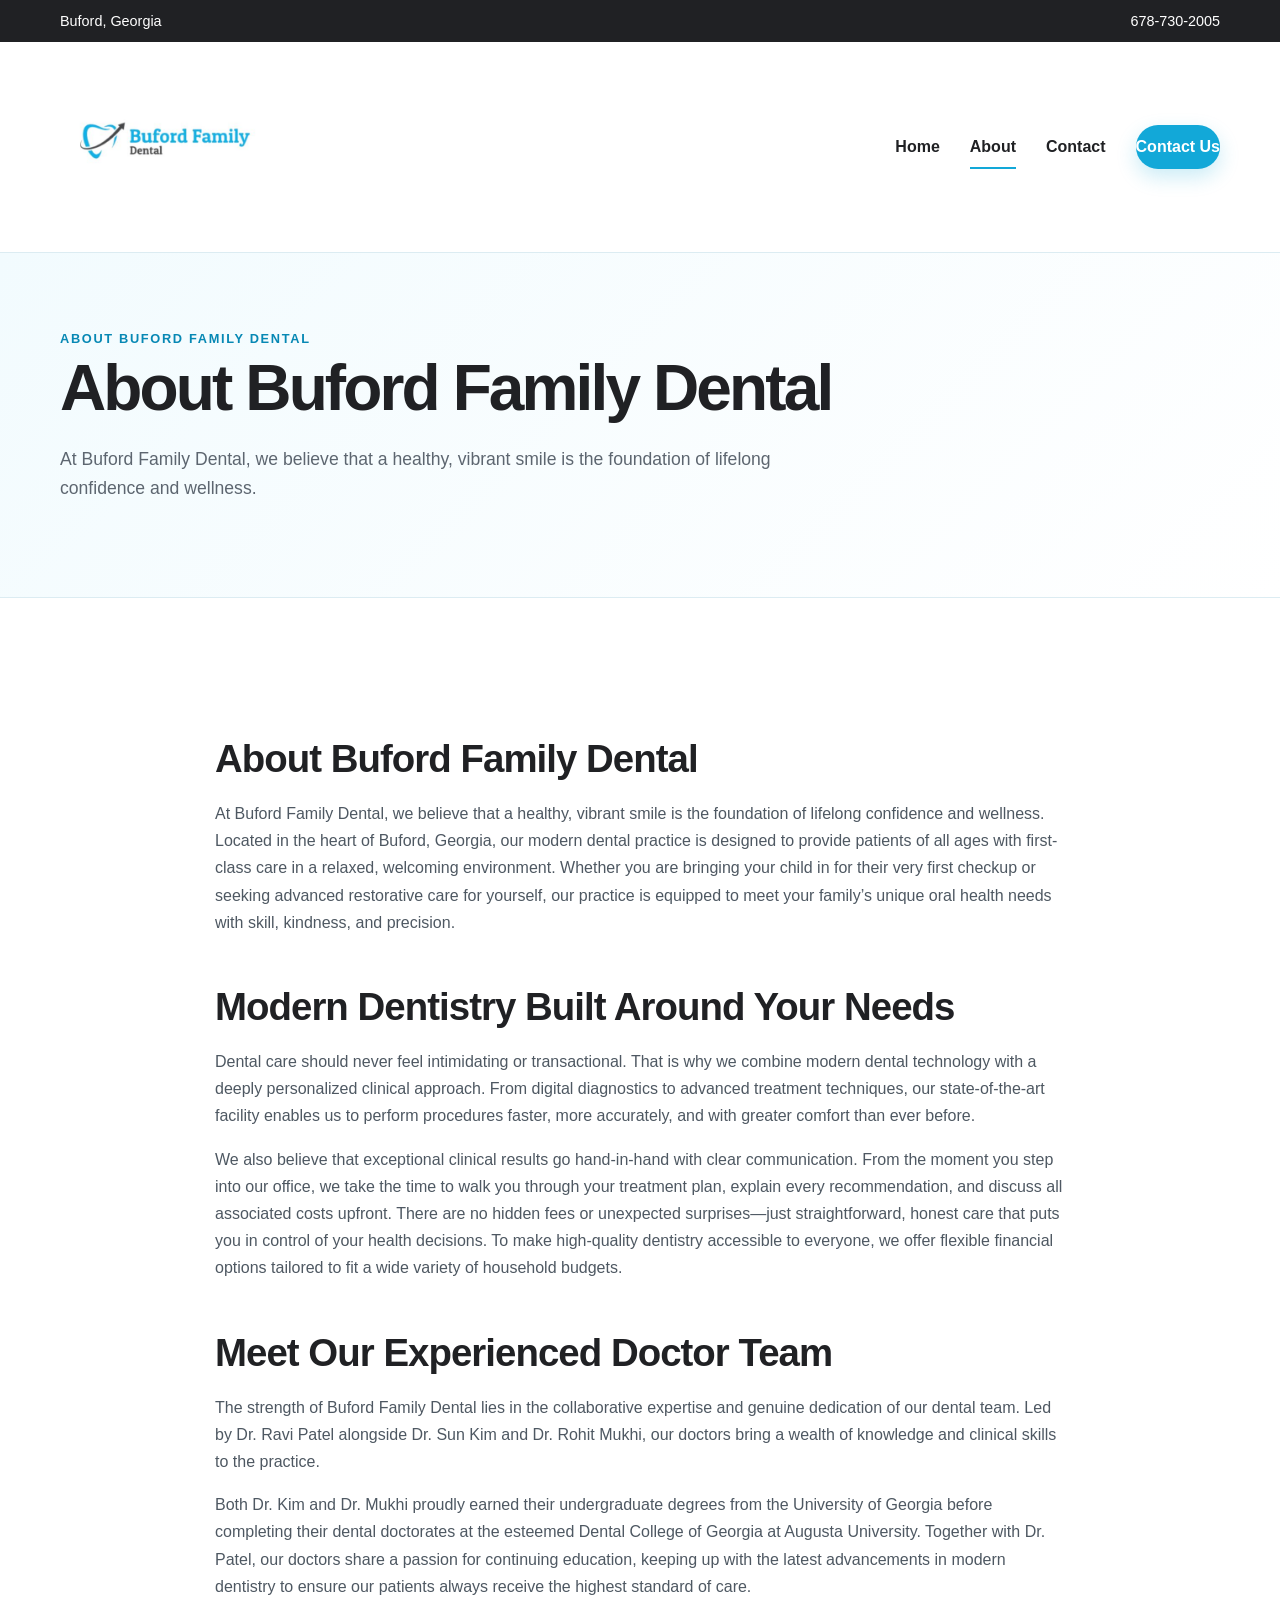
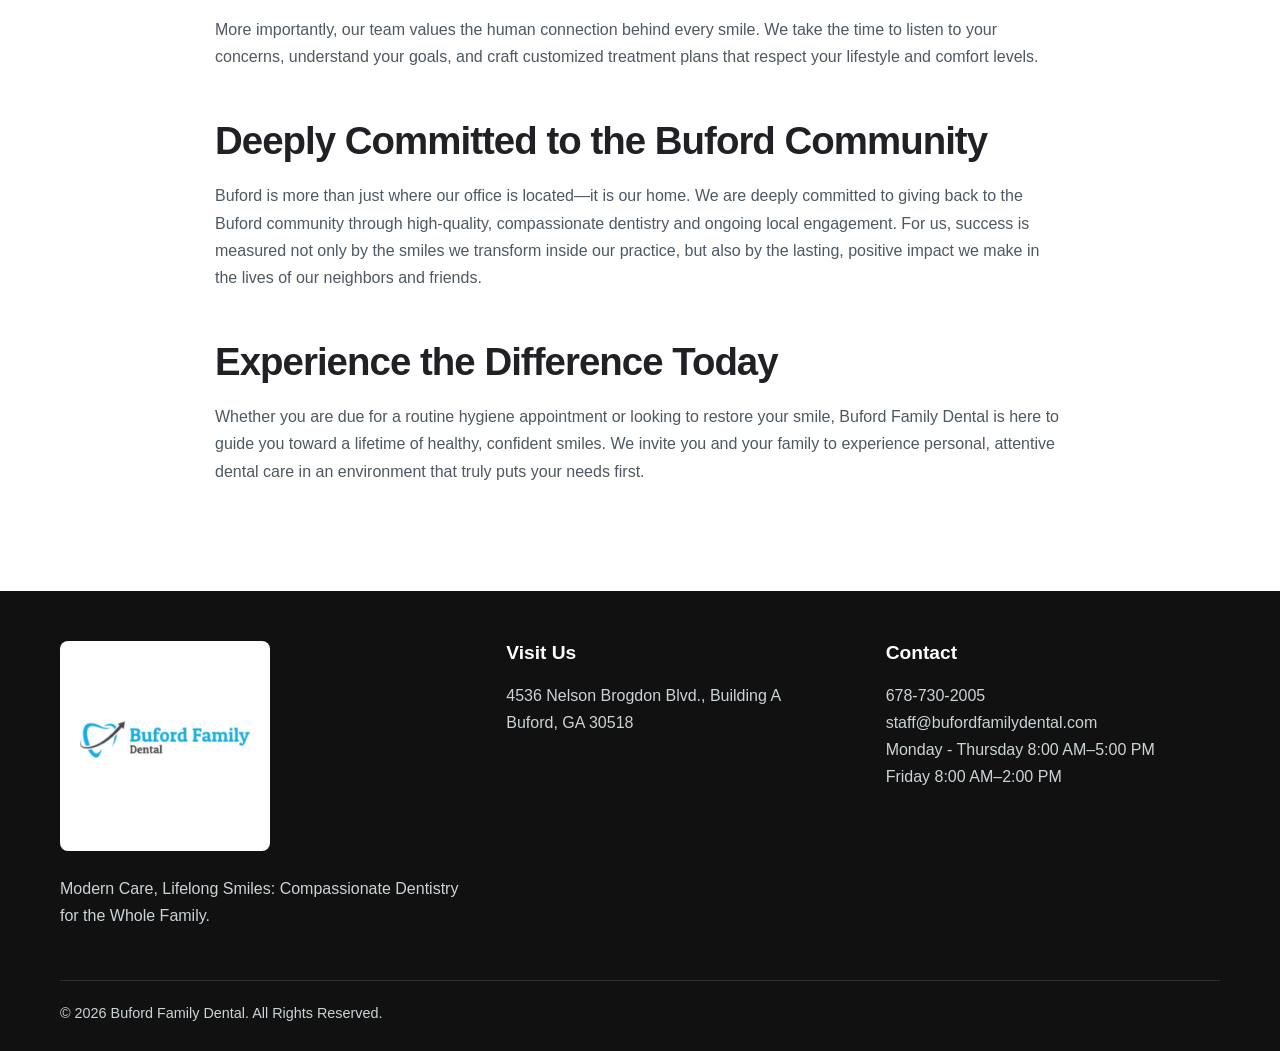
==== about.html @ ef37d80c "Add files via upload" ====
<!doctype html>
<html lang="en">
<head>
<meta charset="utf-8"><meta name="viewport" content="width=device-width,initial-scale=1">
<title>About Buford Family Dental | Modern Dentistry</title>
<meta name="description" content="Learn about Buford Family Dental, our experienced doctor team, modern approach, and commitment to the Buford community.">
<link rel="stylesheet" href="styles.css">
</head>
<body>
<div class="topbar"><div class="container topbar-inner"><span>Buford, Georgia</span><a href="tel:6787302005">678-730-2005</a></div></div>
<header class="header"><div class="container nav"><a class="logo" href="index.html"><img src="assets/Buford Family Dental.jpg" alt="Buford Family Dental"></a><nav class="nav-links"><a href="index.html">Home</a><a class="active" href="about.html">About</a><a href="contact.html">Contact</a><a class="btn btn-primary" href="contact.html">Contact Us</a></nav></div></header>
<main>
<section class="page-hero"><div class="container"><div class="eyebrow">About Buford Family Dental</div><h1>About Buford Family Dental</h1><p>At Buford Family Dental, we believe that a healthy, vibrant smile is the foundation of lifelong confidence and wellness.</p></div></section>
<section class="section"><div class="container content"><h2>About Buford Family Dental</h2><p>At Buford Family Dental, we believe that a healthy, vibrant smile is the foundation of lifelong confidence and wellness. Located in the heart of Buford, Georgia, our modern dental practice is designed to provide patients of all ages with first-class care in a relaxed, welcoming environment. Whether you are bringing your child in for their very first checkup or seeking advanced restorative care for yourself, our practice is equipped to meet your family’s unique oral health needs with skill, kindness, and precision.</p>
<h2>Modern Dentistry Built Around Your Needs</h2><p>Dental care should never feel intimidating or transactional. That is why we combine modern dental technology with a deeply personalized clinical approach. From digital diagnostics to advanced treatment techniques, our state-of-the-art facility enables us to perform procedures faster, more accurately, and with greater comfort than ever before.</p><p>We also believe that exceptional clinical results go hand-in-hand with clear communication. From the moment you step into our office, we take the time to walk you through your treatment plan, explain every recommendation, and discuss all associated costs upfront. There are no hidden fees or unexpected surprises—just straightforward, honest care that puts you in control of your health decisions. To make high-quality dentistry accessible to everyone, we offer flexible financial options tailored to fit a wide variety of household budgets.</p>
<h2>Meet Our Experienced Doctor Team</h2><p>The strength of Buford Family Dental lies in the collaborative expertise and genuine dedication of our dental team. Led by Dr. Ravi Patel alongside Dr. Sun Kim and Dr. Rohit Mukhi, our doctors bring a wealth of knowledge and clinical skills to the practice.</p><p>Both Dr. Kim and Dr. Mukhi proudly earned their undergraduate degrees from the University of Georgia before completing their dental doctorates at the esteemed Dental College of Georgia at Augusta University. Together with Dr. Patel, our doctors share a passion for continuing education, keeping up with the latest advancements in modern dentistry to ensure our patients always receive the highest standard of care.</p><p>More importantly, our team values the human connection behind every smile. We take the time to listen to your concerns, understand your goals, and craft customized treatment plans that respect your lifestyle and comfort levels.</p>
<h2>Deeply Committed to the Buford Community</h2><p>Buford is more than just where our office is located—it is our home. We are deeply committed to giving back to the Buford community through high-quality, compassionate dentistry and ongoing local engagement. For us, success is measured not only by the smiles we transform inside our practice, but also by the lasting, positive impact we make in the lives of our neighbors and friends.</p>
<h2>Experience the Difference Today</h2><p>Whether you are due for a routine hygiene appointment or looking to restore your smile, Buford Family Dental is here to guide you toward a lifetime of healthy, confident smiles. We invite you and your family to experience personal, attentive dental care in an environment that truly puts your needs first.</p></div></section>
</main>
<footer class="footer"><div class="container footer-grid"><div><img src="assets/Buford Family Dental.jpg" alt="Buford Family Dental" style="width:210px;background:#fff;border-radius:8px"><p>Modern Care, Lifelong Smiles: Compassionate Dentistry for the Whole Family.</p></div><div><h3>Visit Us</h3><p>4536 Nelson Brogdon Blvd., Building A<br>Buford, GA 30518</p></div><div><h3>Contact</h3><p><a href="tel:6787302005">678-730-2005</a><br><a href="mailto:staff@bufordfamilydental.com">staff@bufordfamilydental.com</a><br>Monday - Thursday 8:00 AM–5:00 PM<br>Friday 8:00 AM–2:00 PM</p></div></div><div class="container footer-bottom">© 2026 Buford Family Dental. All Rights Reserved.</div></footer>
</body></html>
---- styles.css ----
:root{
  --primary:#12a8d8;
  --primary-dark:#0788b4;
  --ink:#202124;
  --muted:#5d6670;
  --soft:#f2fbfe;
  --line:#dcecf2;
  --white:#fff;
  --shadow:0 18px 45px rgba(25,64,79,.10);
  --radius:20px;
}
*{box-sizing:border-box}
html{scroll-behavior:smooth}
body{margin:0;font-family:Inter,Arial,Helvetica,sans-serif;color:var(--ink);background:#fff;line-height:1.7}
a{color:inherit;text-decoration:none}
.container{width:min(1160px,92%);margin:auto}
.topbar{background:var(--ink);color:#fff;font-size:.9rem}
.topbar-inner{min-height:42px;display:flex;align-items:center;justify-content:space-between;gap:20px}
.topbar a{color:#fff}
.header{position:sticky;top:0;z-index:20;background:rgba(255,255,255,.96);backdrop-filter:blur(12px);border-bottom:1px solid var(--line)}
.nav{min-height:88px;display:flex;align-items:center;justify-content:space-between;gap:30px}
.logo{display:flex;align-items:center;max-width:260px}
.logo img{width:210px;height:auto;display:block}
.nav-links{display:flex;align-items:center;gap:30px;font-weight:700}
.nav-links a{position:relative;padding:8px 0}
.nav-links a:after{content:"";position:absolute;left:0;bottom:0;width:0;height:2px;background:var(--primary);transition:.25s}
.nav-links a:hover:after,.nav-links a.active:after{width:100%}
.btn{display:inline-flex;align-items:center;justify-content:center;border:0;border-radius:999px;padding:13px 23px;font-weight:800;cursor:pointer;transition:.2s;gap:8px}
.btn-primary{background:var(--primary);color:#fff;box-shadow:0 8px 20px rgba(18,168,216,.22)}
.btn-primary:hover{background:var(--primary-dark);transform:translateY(-1px)}
.btn-outline{border:1px solid var(--primary);color:var(--primary);background:#fff}
.btn-outline:hover{background:var(--soft)}
.hero{padding:100px 0 90px;background:linear-gradient(135deg,#fff 0%,var(--soft) 100%);overflow:hidden}
.hero-grid{display:grid;grid-template-columns:1.1fr .9fr;gap:65px;align-items:center}
.eyebrow{text-transform:uppercase;letter-spacing:.13em;color:var(--primary-dark);font-weight:900;font-size:.8rem}
h1,h2,h3{line-height:1.2;margin:0 0 18px}
h1{font-size:clamp(2.6rem,5vw,4.7rem);letter-spacing:-.045em}
h2{font-size:clamp(2rem,3vw,3rem);letter-spacing:-.025em}
h3{font-size:1.2rem}
.hero p{font-size:1.15rem;color:var(--muted);max-width:680px}
.hero-actions{display:flex;gap:14px;flex-wrap:wrap;margin-top:28px}
.hero-card{background:#fff;border:1px solid var(--line);border-radius:30px;padding:34px;box-shadow:var(--shadow);position:relative}
.hero-card:before{content:"";position:absolute;width:170px;height:170px;border-radius:50%;background:rgba(18,168,216,.10);right:-55px;top:-55px}
.logo-large{width:100%;max-width:330px;display:block;margin:0 auto 15px}
.section{padding:90px 0}
.section-soft{background:var(--soft)}
.section-head{max-width:760px;margin-bottom:42px}
.section-head p{color:var(--muted);font-size:1.05rem}
.about-intro{display:grid;grid-template-columns:.8fr 1.2fr;gap:55px;align-items:start}
.quote-card{background:var(--ink);color:#fff;padding:35px;border-radius:var(--radius);position:sticky;top:120px}
.quote-card .mark{color:var(--primary);font-size:4rem;line-height:.8;font-weight:900}
.quote-card p{font-size:1.3rem;line-height:1.5;margin:18px 0 0}
.cards{display:grid;grid-template-columns:repeat(3,1fr);gap:22px}
.card{padding:30px;background:#fff;border:1px solid var(--line);border-radius:var(--radius);box-shadow:0 10px 30px rgba(25,64,79,.05)}
.card-icon{width:46px;height:46px;border-radius:14px;background:var(--soft);color:var(--primary-dark);display:grid;place-items:center;font-weight:900;margin-bottom:20px}
.card p,.service p,.benefit p{color:var(--muted);margin:0}
.service-grid{display:grid;grid-template-columns:repeat(2,1fr);gap:18px}
.service{padding:24px;border:1px solid var(--line);border-radius:16px;background:#fff}
.service strong{display:block;font-size:1.05rem;margin-bottom:8px}
.benefit-grid{display:grid;grid-template-columns:repeat(4,1fr);gap:18px}
.benefit{padding:24px;border-top:3px solid var(--primary);background:#fff;border-radius:0 0 16px 16px;box-shadow:0 8px 25px rgba(25,64,79,.05)}
.split{display:grid;grid-template-columns:1fr 1fr;gap:60px;align-items:center}
.check-list{padding:0;margin:25px 0 0;list-style:none}.check-list li{margin:13px 0;padding-left:28px;position:relative}.check-list li:before{content:"✓";position:absolute;left:0;color:var(--primary);font-weight:900}
.page-hero{padding:75px 0;background:linear-gradient(135deg,var(--soft),#fff);border-bottom:1px solid var(--line)}
.page-hero p{max-width:760px;color:var(--muted);font-size:1.1rem}
.content{max-width:850px}.content p{color:#4e5862}.content h2{margin-top:48px}.content h3{margin-top:35px}
.contact-grid{display:grid;grid-template-columns:.8fr 1.2fr;gap:35px}
.contact-card{padding:32px;background:#fff;border:1px solid var(--line);border-radius:var(--radius);box-shadow:var(--shadow)}
.contact-item{padding:18px 0;border-bottom:1px solid var(--line)}.contact-item:last-child{border-bottom:0}.contact-item strong{display:block;color:var(--primary-dark);margin-bottom:3px}
.map{min-height:460px;border:0;width:100%;border-radius:var(--radius);box-shadow:var(--shadow)}
.cta{padding:65px 0;background:var(--ink);color:#fff}.cta p{color:#d6dde1;max-width:700px}.cta-row{display:flex;justify-content:space-between;gap:25px;align-items:center}
.footer{background:#111;color:#cbd3d7;padding:50px 0 25px}.footer-grid{display:grid;grid-template-columns:1.2fr 1fr 1fr;gap:45px}.footer h3{color:#fff}.footer a:hover{color:#fff}.footer-bottom{border-top:1px solid #2a2f32;margin-top:35px;padding-top:20px;font-size:.9rem}
@media(max-width:900px){.hero-grid,.about-intro,.split,.contact-grid{grid-template-columns:1fr}.cards{grid-template-columns:repeat(2,1fr)}.benefit-grid{grid-template-columns:repeat(2,1fr)}.quote-card{position:static}.nav-links{gap:15px}.nav .btn{display:none}}
@media(max-width:650px){.topbar-inner{justify-content:center}.topbar-inner span:first-child{display:none}.nav{min-height:74px}.logo img{width:175px}.nav-links{font-size:.88rem;gap:12px}.nav-links a:nth-child(3){display:none}.hero{padding:65px 0}.section{padding:65px 0}.cards,.benefit-grid,.service-grid{grid-template-columns:1fr}.hero-actions,.cta-row{flex-direction:column;align-items:flex-start}.footer-grid{grid-template-columns:1fr}.page-hero{padding:55px 0}}
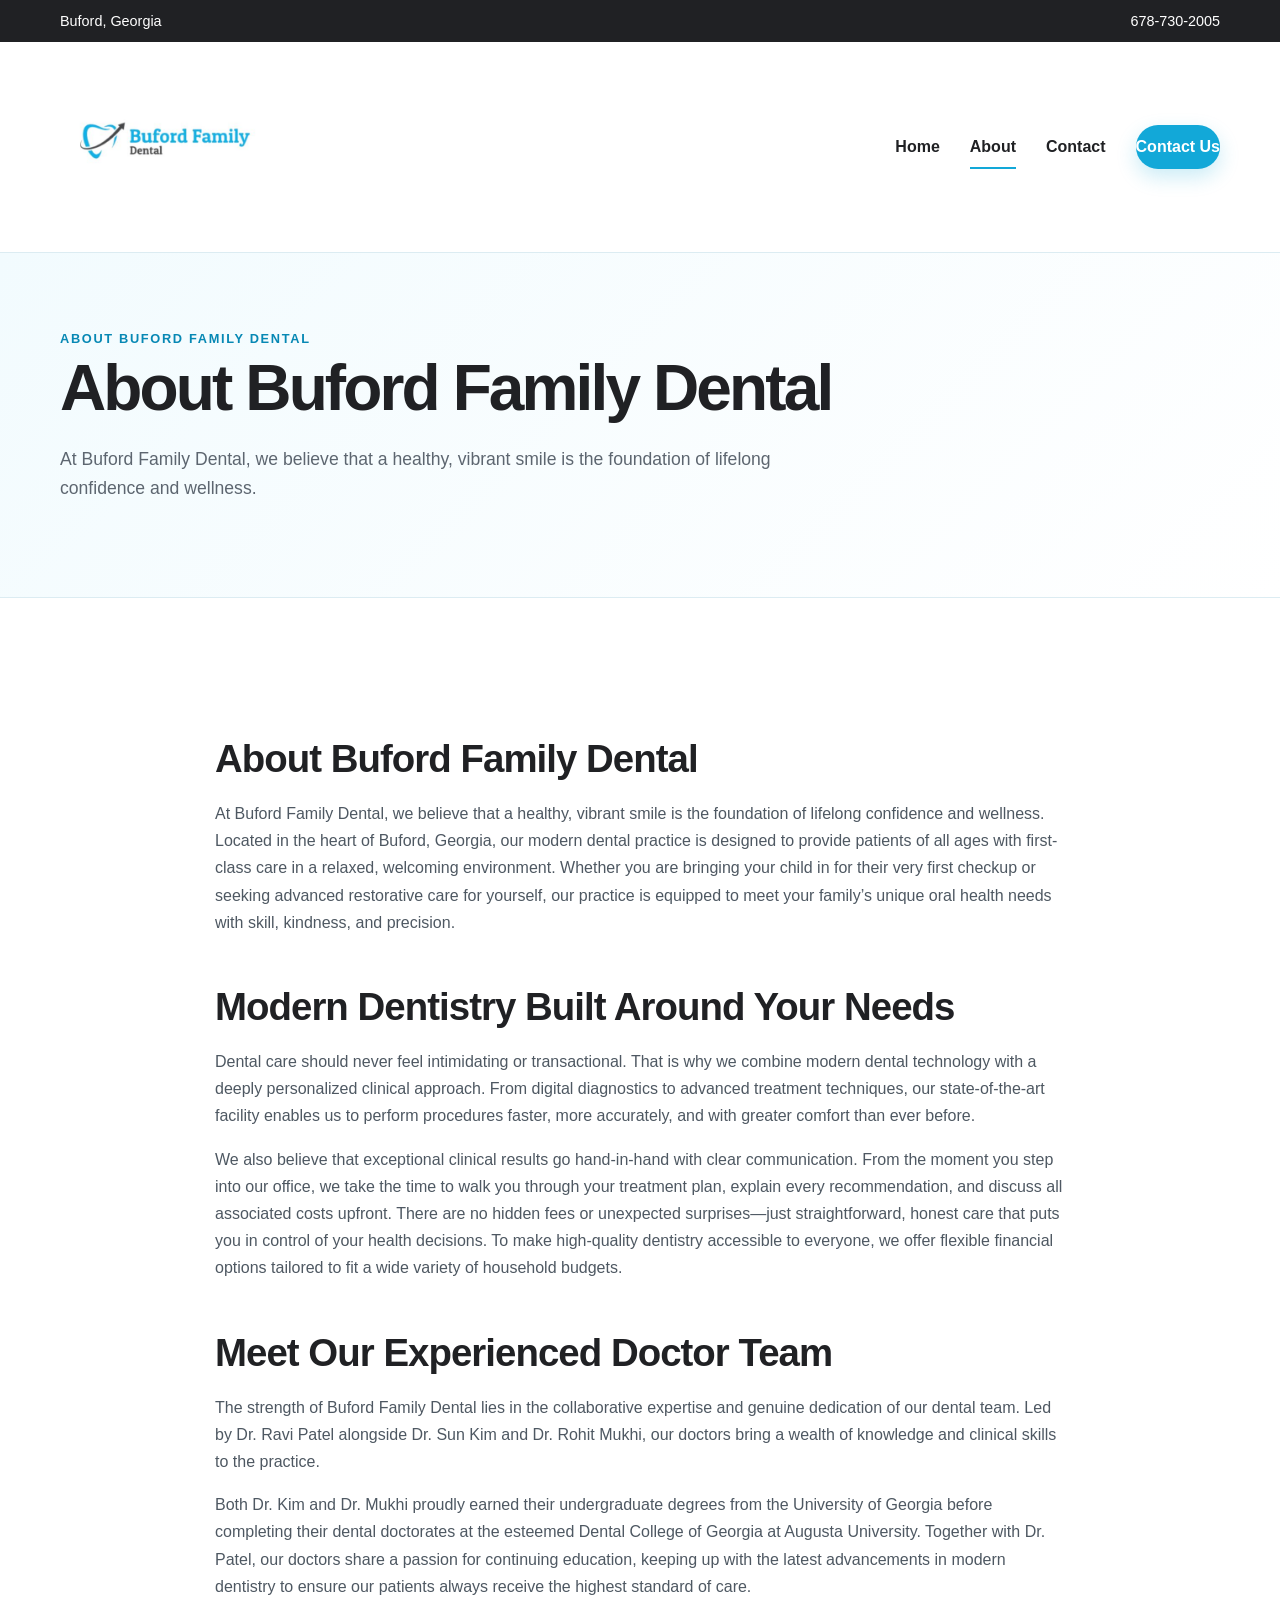
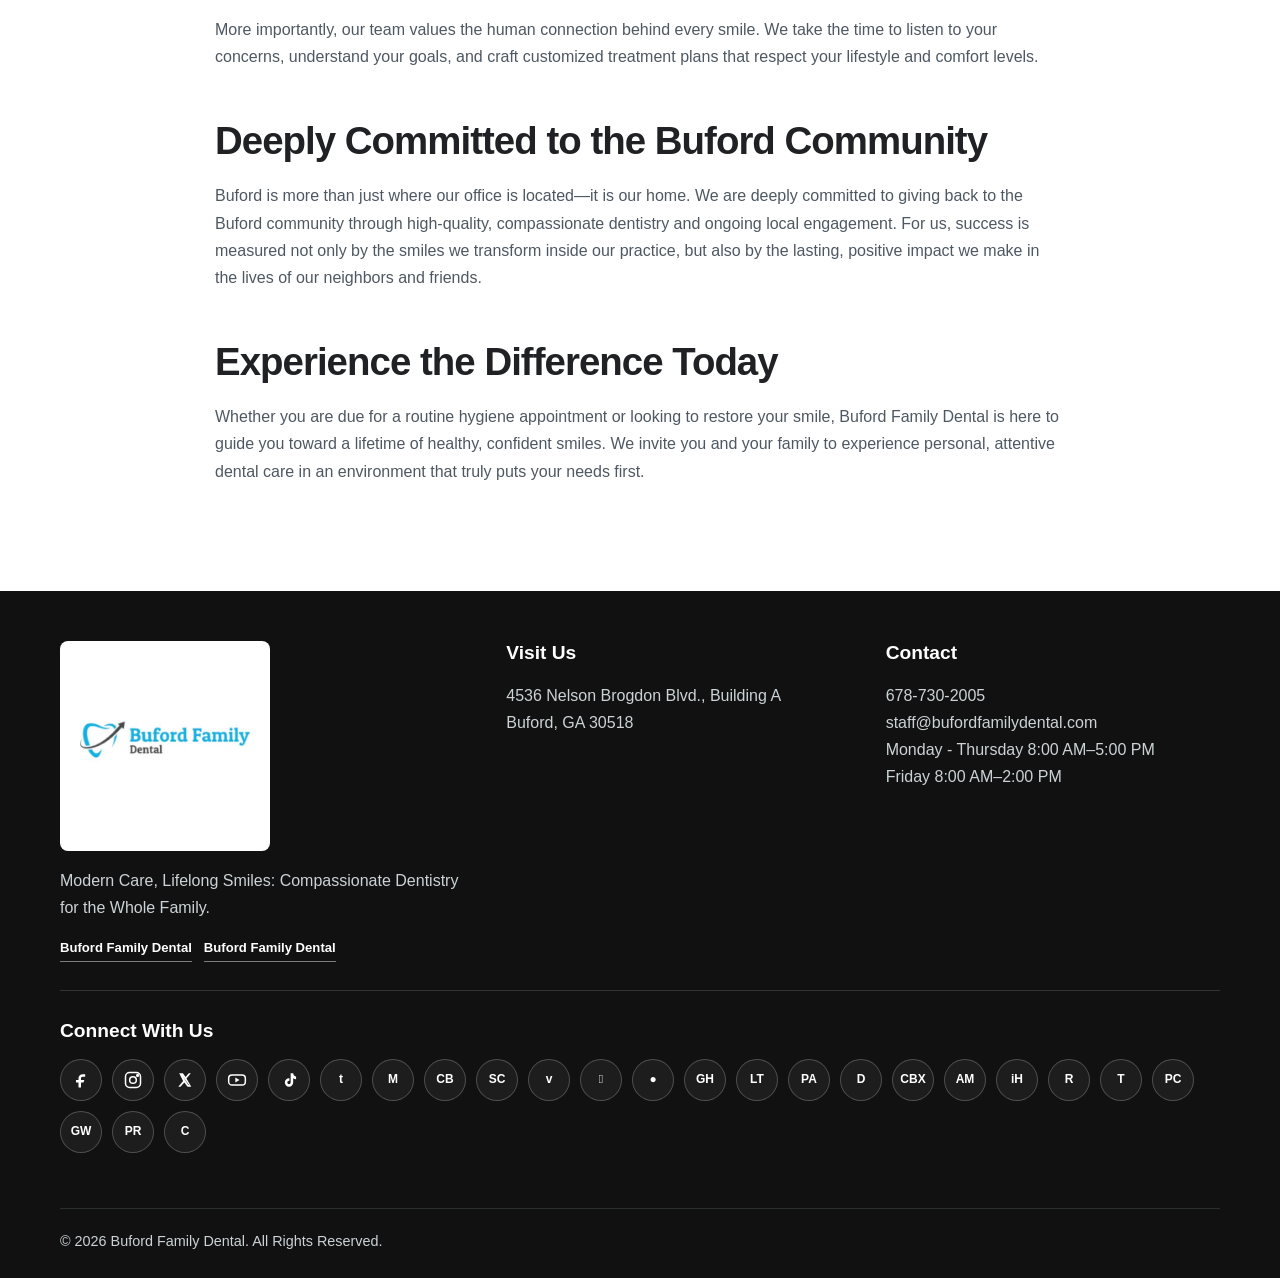
==== commit 8e9bc07c: "Add files via upload" ====
--- a/about.html
+++ b/about.html
@@ -17,5 +17,46 @@
 <h2>Deeply Committed to the Buford Community</h2><p>Buford is more than just where our office is located—it is our home. We are deeply committed to giving back to the Buford community through high-quality, compassionate dentistry and ongoing local engagement. For us, success is measured not only by the smiles we transform inside our practice, but also by the lasting, positive impact we make in the lives of our neighbors and friends.</p>
 <h2>Experience the Difference Today</h2><p>Whether you are due for a routine hygiene appointment or looking to restore your smile, Buford Family Dental is here to guide you toward a lifetime of healthy, confident smiles. We invite you and your family to experience personal, attentive dental care in an environment that truly puts your needs first.</p></div></section>
 </main>
-<footer class="footer"><div class="container footer-grid"><div><img src="assets/Buford Family Dental.jpg" alt="Buford Family Dental" style="width:210px;background:#fff;border-radius:8px"><p>Modern Care, Lifelong Smiles: Compassionate Dentistry for the Whole Family.</p></div><div><h3>Visit Us</h3><p>4536 Nelson Brogdon Blvd., Building A<br>Buford, GA 30518</p></div><div><h3>Contact</h3><p><a href="tel:6787302005">678-730-2005</a><br><a href="mailto:staff@bufordfamilydental.com">staff@bufordfamilydental.com</a><br>Monday - Thursday 8:00 AM–5:00 PM<br>Friday 8:00 AM–2:00 PM</p></div></div><div class="container footer-bottom">© 2026 Buford Family Dental. All Rights Reserved.</div></footer>
+<footer class="footer">
+<div class="container footer-grid">
+  <div class="footer-brand">
+    <a href="https://github.com/bufordfamilydental" target="_blank" rel="noopener" aria-label="Buford Family Dental on GitHub"><img src="assets/Buford Family Dental.jpg" alt="Buford Family Dental" class="footer-logo"></a>
+    <p>Modern Care, Lifelong Smiles: Compassionate Dentistry for the Whole Family.</p>
+    <div class="brand-links"><a href="https://github.com/bufordfamilydental" target="_blank" rel="noopener">Buford Family Dental</a><a href="https://linktr.ee/bufordfamilydental" target="_blank" rel="noopener">Buford Family Dental</a></div>
+  </div>
+  <div><h3>Visit Us</h3><p>4536 Nelson Brogdon Blvd., Building A<br>Buford, GA 30518</p></div>
+  <div><h3>Contact</h3><p><a href="tel:6787302005">678-730-2005</a><br><a href="mailto:staff@bufordfamilydental.com">staff@bufordfamilydental.com</a><br>Monday - Thursday 8:00 AM–5:00 PM<br>Friday 8:00 AM–2:00 PM</p></div>
+</div>
+<div class="container social-area">
+  <h3>Connect With Us</h3>
+  <div class="social-links">
+    <a href="https://www.facebook.com/BufordFamilyDental" target="_blank" rel="noopener" aria-label="Facebook" title="Facebook"><svg viewBox="0 0 24 24" aria-hidden="true"><path d="M14 8h3V5h-3c-3 0-5 2-5 5v2H6v3h3v6h3v-6h3l1-3h-4v-2c0-1 .4-2 2-2Z"/></svg></a>
+    <a href="https://www.instagram.com/bufordfamilydental/" target="_blank" rel="noopener" aria-label="Instagram" title="Instagram"><svg viewBox="0 0 24 24" aria-hidden="true"><rect x="3" y="3" width="18" height="18" rx="5"/><circle cx="12" cy="12" r="4"/><circle cx="17.5" cy="6.5" r="1"/></svg></a>
+    <a href="https://x.com/bufordfamilydds" target="_blank" rel="noopener" aria-label="X" title="X"><svg viewBox="0 0 24 24" aria-hidden="true"><path d="M5 4h4.5l3.2 4.5L16.5 4H19l-5.2 6.1L19.5 20H15l-3.8-5.1L6.5 20H4l5.7-6.7L5 4Zm3.1 2 7.9 12h.8L8 6h.1Z"/></svg></a>
+    <a href="https://www.youtube.com/@bufordfamilydental867" target="_blank" rel="noopener" aria-label="YouTube" title="YouTube"><svg viewBox="0 0 24 24" aria-hidden="true"><rect x="2" y="6" width="20" height="12" rx="4"/><path d="m10 9 5 3-5 3V9Z"/></svg></a>
+    <a href="https://www.tiktok.com/@buford.family.dental?_t=8iYwfQRMQAj&_r=1" target="_blank" rel="noopener" aria-label="TikTok" title="TikTok"><svg viewBox="0 0 24 24" aria-hidden="true"><path d="M14 4h3c.3 2 1.5 3.5 3.5 4v3c-1.3-.1-2.5-.5-3.5-1.2V15a5 5 0 1 1-5-5h.5v3H12a2 2 0 1 0 2 2V4Z"/></svg></a>
+    <a href="https://bufordfamilydental.tumblr.com/" target="_blank" rel="noopener" aria-label="Tumblr" title="Tumblr"><span>t</span></a>
+    <a href="https://medium.com/@buforddental11/about" target="_blank" rel="noopener" aria-label="Medium" title="Medium"><span>M</span></a>
+    <a href="https://www.crunchbase.com/organization/buford-family-dental-3fd0" target="_blank" rel="noopener" aria-label="Crunchbase" title="Crunchbase"><span>CB</span></a>
+    <a href="https://soundcloud.com/buford-family-dental" target="_blank" rel="noopener" aria-label="SoundCloud" title="SoundCloud"><span>SC</span></a>
+    <a href="https://vimeo.com/bufordfamilydental" target="_blank" rel="noopener" aria-label="Vimeo" title="Vimeo"><span>v</span></a>
+    <a href="https://podcasts.apple.com/us/podcast/id6796628203" target="_blank" rel="noopener" aria-label="Apple Podcasts" title="Apple Podcasts"><span></span></a>
+    <a href="https://open.spotify.com/show/033YVxmJT6SShnfQ3O5tA9" target="_blank" rel="noopener" aria-label="Spotify" title="Spotify"><span>●</span></a>
+    <a href="https://github.com/bufordfamilydental" target="_blank" rel="noopener" aria-label="GitHub" title="GitHub"><span>GH</span></a>
+    <a href="https://linktr.ee/bufordfamilydental" target="_blank" rel="noopener" aria-label="Linktree" title="Linktree"><span>LT</span></a>
+    <a href="https://podcastaddict.com/podcast/buford-family-dental/7123782" target="_blank" rel="noopener" aria-label="Podcast Addict" title="Podcast Addict"><span>PA</span></a>
+    <a href="https://www.deezer.com/show/1003446042" target="_blank" rel="noopener" aria-label="Deezer" title="Deezer"><span>D</span></a>
+    <a href="https://castbox.fm/channel/id7341001" target="_blank" rel="noopener" aria-label="Castbox" title="Castbox"><span>CBX</span></a>
+    <a href="https://music.amazon.com/podcasts/ca9a9056-f583-49a9-871e-95a86dad98af" target="_blank" rel="noopener" aria-label="Amazon Music" title="Amazon Music"><span>AM</span></a>
+    <a href="https://iheart.com/podcast/339982386" target="_blank" rel="noopener" aria-label="iHeart" title="iHeart"><span>iH</span></a>
+    <a href="https://rephonic.com/podcasts/buford-family-dental" target="_blank" rel="noopener" aria-label="Rephonic" title="Rephonic"><span>R</span></a>
+    <a href="https://tunein.com/radio/p4786897/" target="_blank" rel="noopener" aria-label="TuneIn" title="TuneIn"><span>T</span></a>
+    <a href="https://pocketcasts.com/podcast/buford-family-dental/5ace9ea0-73df-013f-aeb1-0e76ff9c8f21" target="_blank" rel="noopener" aria-label="Pocket Casts" title="Pocket Casts"><span>PC</span></a>
+    <a href="https://www.gweb.com/author/bufordfamilydental/" target="_blank" rel="noopener" aria-label="GWeb" title="GWeb"><span>GW</span></a>
+    <a href="https://www.prlog.org/13162543-buford-family-dental-focuses-on-patient-education-ahead-of-implant-procedures.html" target="_blank" rel="noopener" aria-label="PRLog" title="PRLog"><span>PR</span></a>
+    <a href="https://carrd.com/" target="_blank" rel="noopener" aria-label="Carrd" title="Carrd"><span>C</span></a>
+  </div>
+</div>
+<div class="container footer-bottom">© 2026 Buford Family Dental. All Rights Reserved.</div>
+</footer>
 </body></html>
--- a/styles.css
+++ b/styles.css
@@ -72,3 +72,18 @@
 .footer{background:#111;color:#cbd3d7;padding:50px 0 25px}.footer-grid{display:grid;grid-template-columns:1.2fr 1fr 1fr;gap:45px}.footer h3{color:#fff}.footer a:hover{color:#fff}.footer-bottom{border-top:1px solid #2a2f32;margin-top:35px;padding-top:20px;font-size:.9rem}
 @media(max-width:900px){.hero-grid,.about-intro,.split,.contact-grid{grid-template-columns:1fr}.cards{grid-template-columns:repeat(2,1fr)}.benefit-grid{grid-template-columns:repeat(2,1fr)}.quote-card{position:static}.nav-links{gap:15px}.nav .btn{display:none}}
 @media(max-width:650px){.topbar-inner{justify-content:center}.topbar-inner span:first-child{display:none}.nav{min-height:74px}.logo img{width:175px}.nav-links{font-size:.88rem;gap:12px}.nav-links a:nth-child(3){display:none}.hero{padding:65px 0}.section{padding:65px 0}.cards,.benefit-grid,.service-grid{grid-template-columns:1fr}.hero-actions,.cta-row{flex-direction:column;align-items:flex-start}.footer-grid{grid-template-columns:1fr}.page-hero{padding:55px 0}}
+
+
+/* Social footer */
+.footer-brand .footer-logo{width:210px;background:#fff;border-radius:8px;display:block;margin-bottom:16px}
+.brand-links{display:flex;gap:12px;flex-wrap:wrap;margin-top:14px}
+.brand-links a{font-size:.82rem;font-weight:700;color:#fff;text-decoration:none;border-bottom:1px solid rgba(255,255,255,.45);padding-bottom:2px}
+.brand-links a:hover{border-color:#fff}
+.social-area{padding:28px 0 20px;border-top:1px solid rgba(255,255,255,.15);margin-top:28px}
+.social-area h3{margin:0 0 16px}
+.social-links{display:flex;flex-wrap:wrap;gap:10px}
+.social-links a{width:42px;height:42px;border:1px solid rgba(255,255,255,.22);border-radius:50%;display:inline-flex;align-items:center;justify-content:center;color:#fff;text-decoration:none;font-weight:800;font-size:12px;transition:.2s ease;background:rgba(255,255,255,.05)}
+.social-links a:hover{transform:translateY(-2px);background:rgba(255,255,255,.14);border-color:rgba(255,255,255,.5)}
+.social-links svg{width:20px;height:20px;fill:none;stroke:currentColor;stroke-width:1.8;stroke-linecap:round;stroke-linejoin:round}
+.social-links svg path{fill:currentColor;stroke:none}
+@media(max-width:700px){.social-links{gap:8px}.social-links a{width:38px;height:38px}.footer-brand .footer-logo{width:180px}}
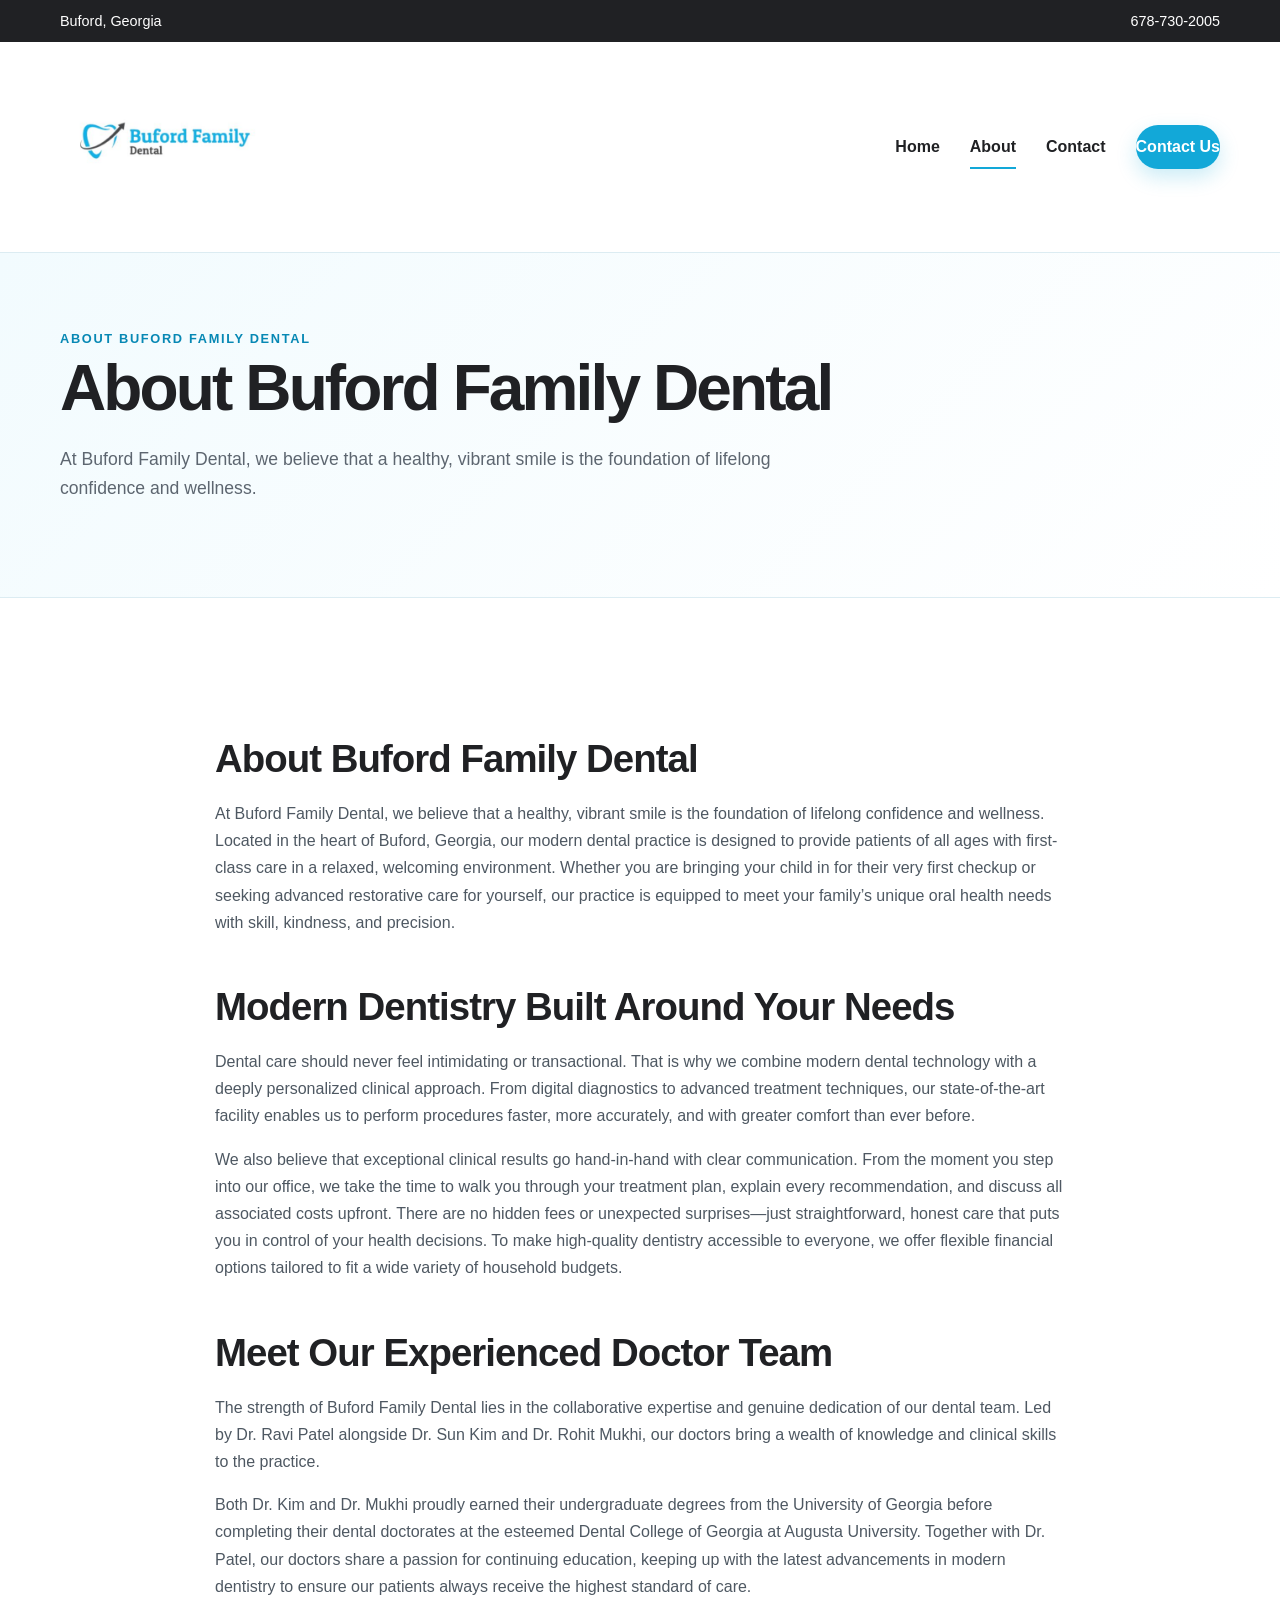
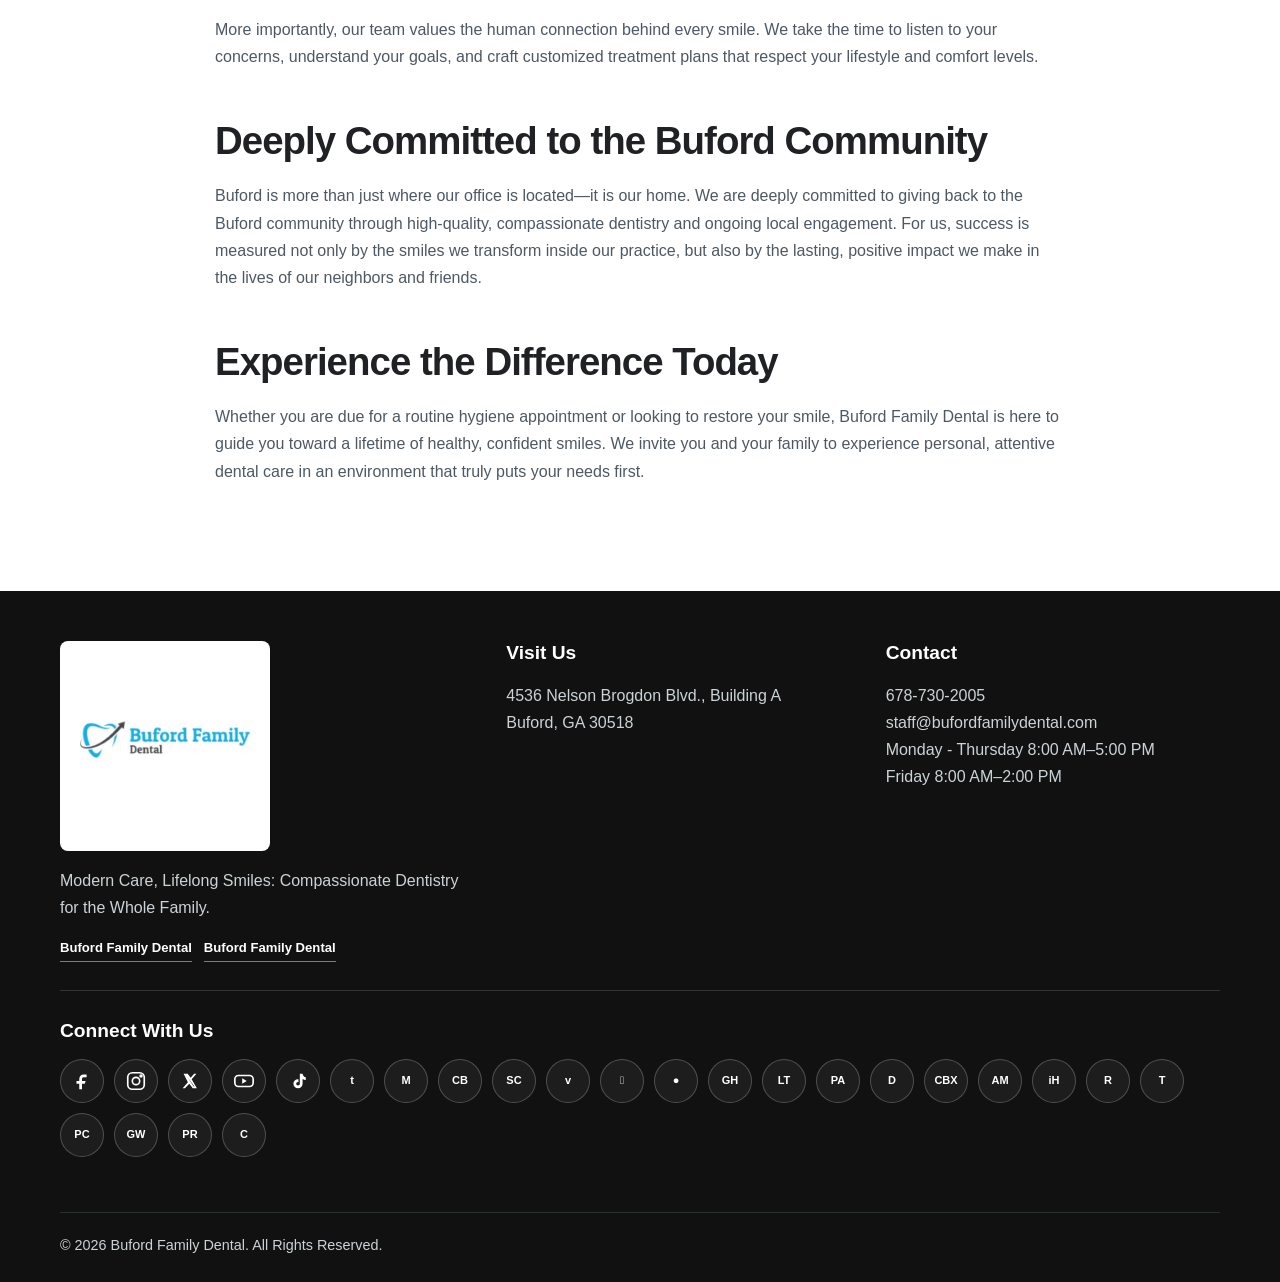
==== commit be643e1e: "Add files via upload" ====
--- a/about.html
+++ b/about.html
@@ -30,11 +30,11 @@
 <div class="container social-area">
   <h3>Connect With Us</h3>
   <div class="social-links">
-    <a href="https://www.facebook.com/BufordFamilyDental" target="_blank" rel="noopener" aria-label="Facebook" title="Facebook"><svg viewBox="0 0 24 24" aria-hidden="true"><path d="M14 8h3V5h-3c-3 0-5 2-5 5v2H6v3h3v6h3v-6h3l1-3h-4v-2c0-1 .4-2 2-2Z"/></svg></a>
-    <a href="https://www.instagram.com/bufordfamilydental/" target="_blank" rel="noopener" aria-label="Instagram" title="Instagram"><svg viewBox="0 0 24 24" aria-hidden="true"><rect x="3" y="3" width="18" height="18" rx="5"/><circle cx="12" cy="12" r="4"/><circle cx="17.5" cy="6.5" r="1"/></svg></a>
-    <a href="https://x.com/bufordfamilydds" target="_blank" rel="noopener" aria-label="X" title="X"><svg viewBox="0 0 24 24" aria-hidden="true"><path d="M5 4h4.5l3.2 4.5L16.5 4H19l-5.2 6.1L19.5 20H15l-3.8-5.1L6.5 20H4l5.7-6.7L5 4Zm3.1 2 7.9 12h.8L8 6h.1Z"/></svg></a>
-    <a href="https://www.youtube.com/@bufordfamilydental867" target="_blank" rel="noopener" aria-label="YouTube" title="YouTube"><svg viewBox="0 0 24 24" aria-hidden="true"><rect x="2" y="6" width="20" height="12" rx="4"/><path d="m10 9 5 3-5 3V9Z"/></svg></a>
-    <a href="https://www.tiktok.com/@buford.family.dental?_t=8iYwfQRMQAj&_r=1" target="_blank" rel="noopener" aria-label="TikTok" title="TikTok"><svg viewBox="0 0 24 24" aria-hidden="true"><path d="M14 4h3c.3 2 1.5 3.5 3.5 4v3c-1.3-.1-2.5-.5-3.5-1.2V15a5 5 0 1 1-5-5h.5v3H12a2 2 0 1 0 2 2V4Z"/></svg></a>
+    <a href="https://www.facebook.com/BufordFamilyDental" target="_blank" rel="noopener" aria-label="Facebook" title="Facebook"><svg width="22" height="22" viewBox="0 0 24 24" aria-hidden="true"><path d="M14 8h3V5h-3c-3 0-5 2-5 5v2H6v3h3v6h3v-6h3l1-3h-4v-2c0-1 .4-2 2-2Z"/></svg></a>
+    <a href="https://www.instagram.com/bufordfamilydental/" target="_blank" rel="noopener" aria-label="Instagram" title="Instagram"><svg width="22" height="22" viewBox="0 0 24 24" aria-hidden="true"><rect x="3" y="3" width="18" height="18" rx="5"/><circle cx="12" cy="12" r="4"/><circle cx="17.5" cy="6.5" r="1"/></svg></a>
+    <a href="https://x.com/bufordfamilydds" target="_blank" rel="noopener" aria-label="X" title="X"><svg width="22" height="22" viewBox="0 0 24 24" aria-hidden="true"><path d="M5 4h4.5l3.2 4.5L16.5 4H19l-5.2 6.1L19.5 20H15l-3.8-5.1L6.5 20H4l5.7-6.7L5 4Zm3.1 2 7.9 12h.8L8 6h.1Z"/></svg></a>
+    <a href="https://www.youtube.com/@bufordfamilydental867" target="_blank" rel="noopener" aria-label="YouTube" title="YouTube"><svg width="22" height="22" viewBox="0 0 24 24" aria-hidden="true"><rect x="2" y="6" width="20" height="12" rx="4"/><path d="m10 9 5 3-5 3V9Z"/></svg></a>
+    <a href="https://www.tiktok.com/@buford.family.dental?_t=8iYwfQRMQAj&_r=1" target="_blank" rel="noopener" aria-label="TikTok" title="TikTok"><svg width="22" height="22" viewBox="0 0 24 24" aria-hidden="true"><path d="M14 4h3c.3 2 1.5 3.5 3.5 4v3c-1.3-.1-2.5-.5-3.5-1.2V15a5 5 0 1 1-5-5h.5v3H12a2 2 0 1 0 2 2V4Z"/></svg></a>
     <a href="https://bufordfamilydental.tumblr.com/" target="_blank" rel="noopener" aria-label="Tumblr" title="Tumblr"><span>t</span></a>
     <a href="https://medium.com/@buforddental11/about" target="_blank" rel="noopener" aria-label="Medium" title="Medium"><span>M</span></a>
     <a href="https://www.crunchbase.com/organization/buford-family-dental-3fd0" target="_blank" rel="noopener" aria-label="Crunchbase" title="Crunchbase"><span>CB</span></a>
--- a/styles.css
+++ b/styles.css
@@ -82,8 +82,11 @@
 .social-area{padding:28px 0 20px;border-top:1px solid rgba(255,255,255,.15);margin-top:28px}
 .social-area h3{margin:0 0 16px}
 .social-links{display:flex;flex-wrap:wrap;gap:10px}
-.social-links a{width:42px;height:42px;border:1px solid rgba(255,255,255,.22);border-radius:50%;display:inline-flex;align-items:center;justify-content:center;color:#fff;text-decoration:none;font-weight:800;font-size:12px;transition:.2s ease;background:rgba(255,255,255,.05)}
+.social-links a{width:44px;height:44px;min-width:44px;min-height:44px;border:1px solid rgba(255,255,255,.22);border-radius:50%;display:inline-flex!important;align-items:center;justify-content:center;color:#fff;text-decoration:none;font-weight:800;font-size:12px;line-height:1;transition:.2s ease;background:rgba(255,255,255,.05);overflow:hidden;box-sizing:border-box}
 .social-links a:hover{transform:translateY(-2px);background:rgba(255,255,255,.14);border-color:rgba(255,255,255,.5)}
-.social-links svg{width:20px;height:20px;fill:none;stroke:currentColor;stroke-width:1.8;stroke-linecap:round;stroke-linejoin:round}
+.social-links svg{display:block!important;width:22px!important;height:22px!important;max-width:22px!important;max-height:22px!important;min-width:22px!important;min-height:22px!important;flex:0 0 22px!important;fill:none;stroke:currentColor;stroke-width:1.8;stroke-linecap:round;stroke-linejoin:round}
 .social-links svg path{fill:currentColor;stroke:none}
+.social-links svg rect,.social-links svg circle{fill:none;stroke:currentColor;stroke-width:1.8}
+.social-links svg.play path{fill:currentColor;stroke:none}
+.social-links span{display:inline-flex!important;width:22px;height:22px;align-items:center;justify-content:center;font-size:11px;line-height:1;font-weight:900}
 @media(max-width:700px){.social-links{gap:8px}.social-links a{width:38px;height:38px}.footer-brand .footer-logo{width:180px}}
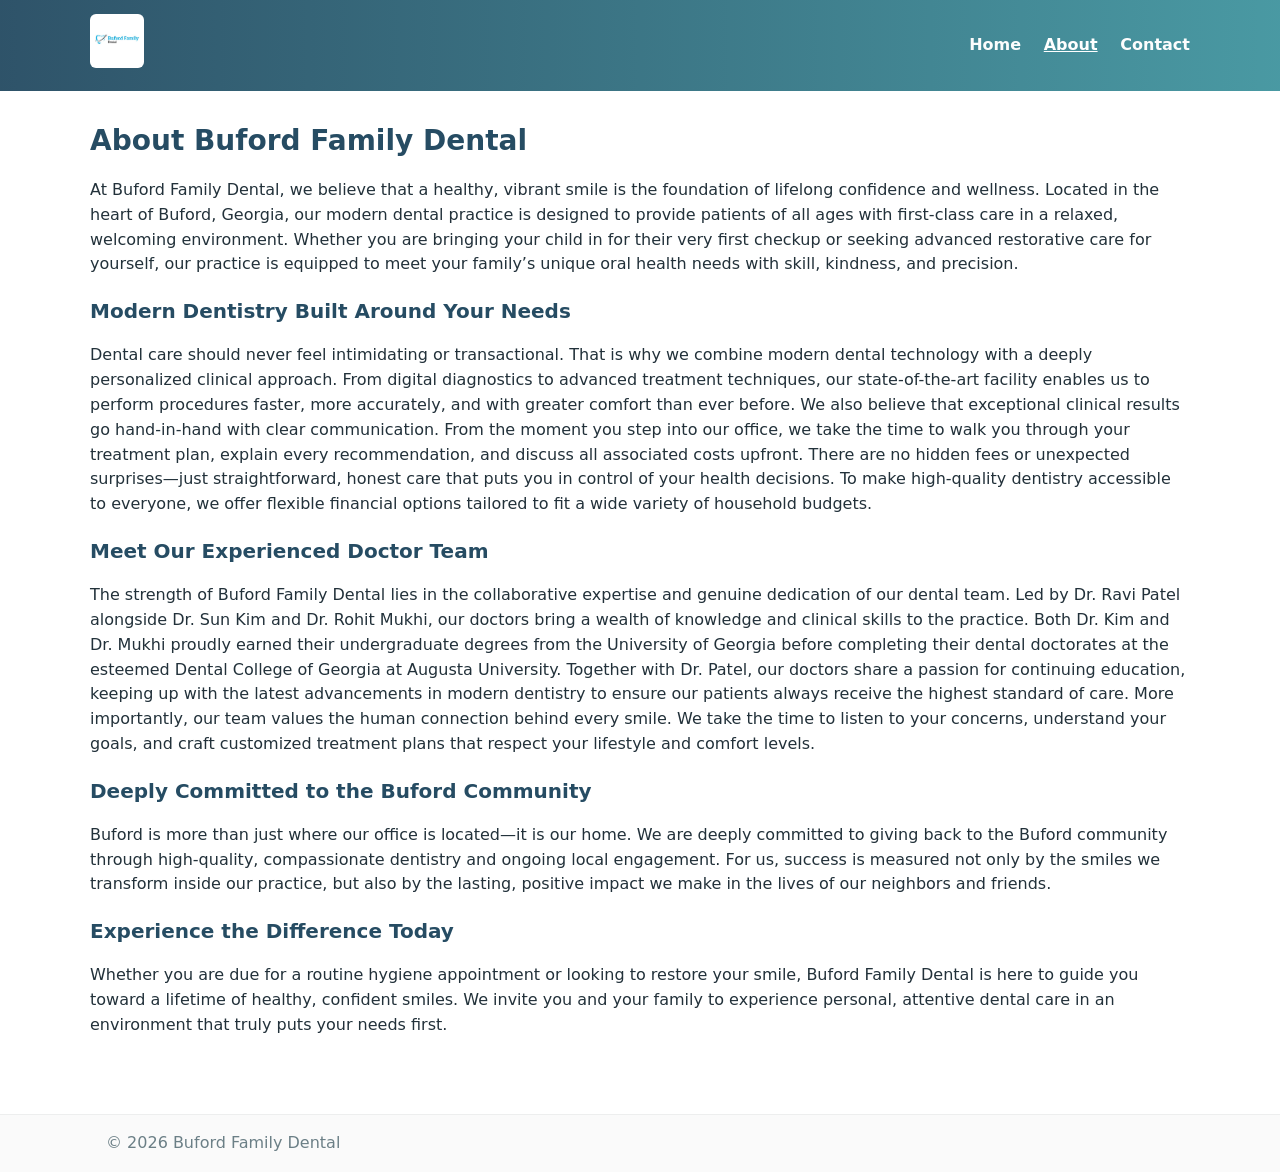
==== commit fd2cbe88: "Add about.html, contact.html, and styles.css (from provided content)" ====
--- a/about.html
+++ b/about.html
@@ -1,62 +1,52 @@
 <!doctype html>
 <html lang="en">
 <head>
-<meta charset="utf-8"><meta name="viewport" content="width=device-width,initial-scale=1">
-<title>About Buford Family Dental | Modern Dentistry</title>
-<meta name="description" content="Learn about Buford Family Dental, our experienced doctor team, modern approach, and commitment to the Buford community.">
-<link rel="stylesheet" href="styles.css">
+  <meta charset="utf-8">
+  <meta name="viewport" content="width=device-width,initial-scale=1">
+  <title>About — Buford Family Dental</title>
+  <link rel="stylesheet" href="/styles.css">
 </head>
 <body>
-<div class="topbar"><div class="container topbar-inner"><span>Buford, Georgia</span><a href="tel:6787302005">678-730-2005</a></div></div>
-<header class="header"><div class="container nav"><a class="logo" href="index.html"><img src="assets/Buford Family Dental.jpg" alt="Buford Family Dental"></a><nav class="nav-links"><a href="index.html">Home</a><a class="active" href="about.html">About</a><a href="contact.html">Contact</a><a class="btn btn-primary" href="contact.html">Contact Us</a></nav></div></header>
-<main>
-<section class="page-hero"><div class="container"><div class="eyebrow">About Buford Family Dental</div><h1>About Buford Family Dental</h1><p>At Buford Family Dental, we believe that a healthy, vibrant smile is the foundation of lifelong confidence and wellness.</p></div></section>
-<section class="section"><div class="container content"><h2>About Buford Family Dental</h2><p>At Buford Family Dental, we believe that a healthy, vibrant smile is the foundation of lifelong confidence and wellness. Located in the heart of Buford, Georgia, our modern dental practice is designed to provide patients of all ages with first-class care in a relaxed, welcoming environment. Whether you are bringing your child in for their very first checkup or seeking advanced restorative care for yourself, our practice is equipped to meet your family’s unique oral health needs with skill, kindness, and precision.</p>
-<h2>Modern Dentistry Built Around Your Needs</h2><p>Dental care should never feel intimidating or transactional. That is why we combine modern dental technology with a deeply personalized clinical approach. From digital diagnostics to advanced treatment techniques, our state-of-the-art facility enables us to perform procedures faster, more accurately, and with greater comfort than ever before.</p><p>We also believe that exceptional clinical results go hand-in-hand with clear communication. From the moment you step into our office, we take the time to walk you through your treatment plan, explain every recommendation, and discuss all associated costs upfront. There are no hidden fees or unexpected surprises—just straightforward, honest care that puts you in control of your health decisions. To make high-quality dentistry accessible to everyone, we offer flexible financial options tailored to fit a wide variety of household budgets.</p>
-<h2>Meet Our Experienced Doctor Team</h2><p>The strength of Buford Family Dental lies in the collaborative expertise and genuine dedication of our dental team. Led by Dr. Ravi Patel alongside Dr. Sun Kim and Dr. Rohit Mukhi, our doctors bring a wealth of knowledge and clinical skills to the practice.</p><p>Both Dr. Kim and Dr. Mukhi proudly earned their undergraduate degrees from the University of Georgia before completing their dental doctorates at the esteemed Dental College of Georgia at Augusta University. Together with Dr. Patel, our doctors share a passion for continuing education, keeping up with the latest advancements in modern dentistry to ensure our patients always receive the highest standard of care.</p><p>More importantly, our team values the human connection behind every smile. We take the time to listen to your concerns, understand your goals, and craft customized treatment plans that respect your lifestyle and comfort levels.</p>
-<h2>Deeply Committed to the Buford Community</h2><p>Buford is more than just where our office is located—it is our home. We are deeply committed to giving back to the Buford community through high-quality, compassionate dentistry and ongoing local engagement. For us, success is measured not only by the smiles we transform inside our practice, but also by the lasting, positive impact we make in the lives of our neighbors and friends.</p>
-<h2>Experience the Difference Today</h2><p>Whether you are due for a routine hygiene appointment or looking to restore your smile, Buford Family Dental is here to guide you toward a lifetime of healthy, confident smiles. We invite you and your family to experience personal, attentive dental care in an environment that truly puts your needs first.</p></div></section>
-</main>
-<footer class="footer">
-<div class="container footer-grid">
-  <div class="footer-brand">
-    <a href="https://github.com/bufordfamilydental" target="_blank" rel="noopener" aria-label="Buford Family Dental on GitHub"><img src="assets/Buford Family Dental.jpg" alt="Buford Family Dental" class="footer-logo"></a>
-    <p>Modern Care, Lifelong Smiles: Compassionate Dentistry for the Whole Family.</p>
-    <div class="brand-links"><a href="https://github.com/bufordfamilydental" target="_blank" rel="noopener">Buford Family Dental</a><a href="https://linktr.ee/bufordfamilydental" target="_blank" rel="noopener">Buford Family Dental</a></div>
-  </div>
-  <div><h3>Visit Us</h3><p>4536 Nelson Brogdon Blvd., Building A<br>Buford, GA 30518</p></div>
-  <div><h3>Contact</h3><p><a href="tel:6787302005">678-730-2005</a><br><a href="mailto:staff@bufordfamilydental.com">staff@bufordfamilydental.com</a><br>Monday - Thursday 8:00 AM–5:00 PM<br>Friday 8:00 AM–2:00 PM</p></div>
-</div>
-<div class="container social-area">
-  <h3>Connect With Us</h3>
-  <div class="social-links">
-    <a href="https://www.facebook.com/BufordFamilyDental" target="_blank" rel="noopener" aria-label="Facebook" title="Facebook"><svg width="22" height="22" viewBox="0 0 24 24" aria-hidden="true"><path d="M14 8h3V5h-3c-3 0-5 2-5 5v2H6v3h3v6h3v-6h3l1-3h-4v-2c0-1 .4-2 2-2Z"/></svg></a>
-    <a href="https://www.instagram.com/bufordfamilydental/" target="_blank" rel="noopener" aria-label="Instagram" title="Instagram"><svg width="22" height="22" viewBox="0 0 24 24" aria-hidden="true"><rect x="3" y="3" width="18" height="18" rx="5"/><circle cx="12" cy="12" r="4"/><circle cx="17.5" cy="6.5" r="1"/></svg></a>
-    <a href="https://x.com/bufordfamilydds" target="_blank" rel="noopener" aria-label="X" title="X"><svg width="22" height="22" viewBox="0 0 24 24" aria-hidden="true"><path d="M5 4h4.5l3.2 4.5L16.5 4H19l-5.2 6.1L19.5 20H15l-3.8-5.1L6.5 20H4l5.7-6.7L5 4Zm3.1 2 7.9 12h.8L8 6h.1Z"/></svg></a>
-    <a href="https://www.youtube.com/@bufordfamilydental867" target="_blank" rel="noopener" aria-label="YouTube" title="YouTube"><svg width="22" height="22" viewBox="0 0 24 24" aria-hidden="true"><rect x="2" y="6" width="20" height="12" rx="4"/><path d="m10 9 5 3-5 3V9Z"/></svg></a>
-    <a href="https://www.tiktok.com/@buford.family.dental?_t=8iYwfQRMQAj&_r=1" target="_blank" rel="noopener" aria-label="TikTok" title="TikTok"><svg width="22" height="22" viewBox="0 0 24 24" aria-hidden="true"><path d="M14 4h3c.3 2 1.5 3.5 3.5 4v3c-1.3-.1-2.5-.5-3.5-1.2V15a5 5 0 1 1-5-5h.5v3H12a2 2 0 1 0 2 2V4Z"/></svg></a>
-    <a href="https://bufordfamilydental.tumblr.com/" target="_blank" rel="noopener" aria-label="Tumblr" title="Tumblr"><span>t</span></a>
-    <a href="https://medium.com/@buforddental11/about" target="_blank" rel="noopener" aria-label="Medium" title="Medium"><span>M</span></a>
-    <a href="https://www.crunchbase.com/organization/buford-family-dental-3fd0" target="_blank" rel="noopener" aria-label="Crunchbase" title="Crunchbase"><span>CB</span></a>
-    <a href="https://soundcloud.com/buford-family-dental" target="_blank" rel="noopener" aria-label="SoundCloud" title="SoundCloud"><span>SC</span></a>
-    <a href="https://vimeo.com/bufordfamilydental" target="_blank" rel="noopener" aria-label="Vimeo" title="Vimeo"><span>v</span></a>
-    <a href="https://podcasts.apple.com/us/podcast/id6796628203" target="_blank" rel="noopener" aria-label="Apple Podcasts" title="Apple Podcasts"><span></span></a>
-    <a href="https://open.spotify.com/show/033YVxmJT6SShnfQ3O5tA9" target="_blank" rel="noopener" aria-label="Spotify" title="Spotify"><span>●</span></a>
-    <a href="https://github.com/bufordfamilydental" target="_blank" rel="noopener" aria-label="GitHub" title="GitHub"><span>GH</span></a>
-    <a href="https://linktr.ee/bufordfamilydental" target="_blank" rel="noopener" aria-label="Linktree" title="Linktree"><span>LT</span></a>
-    <a href="https://podcastaddict.com/podcast/buford-family-dental/7123782" target="_blank" rel="noopener" aria-label="Podcast Addict" title="Podcast Addict"><span>PA</span></a>
-    <a href="https://www.deezer.com/show/1003446042" target="_blank" rel="noopener" aria-label="Deezer" title="Deezer"><span>D</span></a>
-    <a href="https://castbox.fm/channel/id7341001" target="_blank" rel="noopener" aria-label="Castbox" title="Castbox"><span>CBX</span></a>
-    <a href="https://music.amazon.com/podcasts/ca9a9056-f583-49a9-871e-95a86dad98af" target="_blank" rel="noopener" aria-label="Amazon Music" title="Amazon Music"><span>AM</span></a>
-    <a href="https://iheart.com/podcast/339982386" target="_blank" rel="noopener" aria-label="iHeart" title="iHeart"><span>iH</span></a>
-    <a href="https://rephonic.com/podcasts/buford-family-dental" target="_blank" rel="noopener" aria-label="Rephonic" title="Rephonic"><span>R</span></a>
-    <a href="https://tunein.com/radio/p4786897/" target="_blank" rel="noopener" aria-label="TuneIn" title="TuneIn"><span>T</span></a>
-    <a href="https://pocketcasts.com/podcast/buford-family-dental/5ace9ea0-73df-013f-aeb1-0e76ff9c8f21" target="_blank" rel="noopener" aria-label="Pocket Casts" title="Pocket Casts"><span>PC</span></a>
-    <a href="https://www.gweb.com/author/bufordfamilydental/" target="_blank" rel="noopener" aria-label="GWeb" title="GWeb"><span>GW</span></a>
-    <a href="https://www.prlog.org/13162543-buford-family-dental-focuses-on-patient-education-ahead-of-implant-procedures.html" target="_blank" rel="noopener" aria-label="PRLog" title="PRLog"><span>PR</span></a>
-    <a href="https://carrd.com/" target="_blank" rel="noopener" aria-label="Carrd" title="Carrd"><span>C</span></a>
-  </div>
-</div>
-<div class="container footer-bottom">© 2026 Buford Family Dental. All Rights Reserved.</div>
-</footer>
-</body></html>
+  <header class="site-header">
+    <div class="container header-inner">
+      <a href="/index.html" class="logo-link">
+        <img src="/Buford%20Family%20Dental.jpg" alt="Buford Family Dental" class="logo">
+      </a>
+      <nav class="main-nav">
+        <a href="/index.html">Home</a>
+        <a href="/about.html" class="active">About</a>
+        <a href="/contact.html">Contact</a>
+      </nav>
+    </div>
+  </header>
+
+  <main class="container content">
+    <article>
+      <h1>About Buford Family Dental</h1>
+
+      <p>At Buford Family Dental, we believe that a healthy, vibrant smile is the foundation of lifelong confidence and wellness. Located in the heart of Buford, Georgia, our modern dental practice is designed to provide patients of all ages with first-class care in a relaxed, welcoming environment. Whether you are bringing your child in for their very first checkup or seeking advanced restorative care for yourself, our practice is equipped to meet your family’s unique oral health needs with skill, kindness, and precision.</p>
+
+      <h2>Modern Dentistry Built Around Your Needs</h2>
+      <p>Dental care should never feel intimidating or transactional. That is why we combine modern dental technology with a deeply personalized clinical approach. From digital diagnostics to advanced treatment techniques, our state-of-the-art facility enables us to perform procedures faster, more accurately, and with greater comfort than ever before.
+      We also believe that exceptional clinical results go hand-in-hand with clear communication. From the moment you step into our office, we take the time to walk you through your treatment plan, explain every recommendation, and discuss all associated costs upfront. There are no hidden fees or unexpected surprises—just straightforward, honest care that puts you in control of your health decisions. To make high-quality dentistry accessible to everyone, we offer flexible financial options tailored to fit a wide variety of household budgets.</p>
+
+      <h2>Meet Our Experienced Doctor Team</h2>
+      <p>The strength of Buford Family Dental lies in the collaborative expertise and genuine dedication of our dental team. Led by Dr. Ravi Patel alongside Dr. Sun Kim and Dr. Rohit Mukhi, our doctors bring a wealth of knowledge and clinical skills to the practice.
+      Both Dr. Kim and Dr. Mukhi proudly earned their undergraduate degrees from the University of Georgia before completing their dental doctorates at the esteemed Dental College of Georgia at Augusta University. Together with Dr. Patel, our doctors share a passion for continuing education, keeping up with the latest advancements in modern dentistry to ensure our patients always receive the highest standard of care.
+      More importantly, our team values the human connection behind every smile. We take the time to listen to your concerns, understand your goals, and craft customized treatment plans that respect your lifestyle and comfort levels.</p>
+
+      <h2>Deeply Committed to the Buford Community</h2>
+      <p>Buford is more than just where our office is located—it is our home. We are deeply committed to giving back to the Buford community through high-quality, compassionate dentistry and ongoing local engagement. For us, success is measured not only by the smiles we transform inside our practice, but also by the lasting, positive impact we make in the lives of our neighbors and friends.</p>
+
+      <h2>Experience the Difference Today</h2>
+      <p>Whether you are due for a routine hygiene appointment or looking to restore your smile, Buford Family Dental is here to guide you toward a lifetime of healthy, confident smiles. We invite you and your family to experience personal, attentive dental care in an environment that truly puts your needs first.</p>
+    </article>
+  </main>
+
+  <footer class="site-footer">
+    <div class="container">
+      <p>&copy; 2026 Buford Family Dental</p>
+    </div>
+  </footer>
+</body>
+</html>
--- a/styles.css
+++ b/styles.css
@@ -1,92 +1,136 @@
 :root{
-  --primary:#12a8d8;
-  --primary-dark:#0788b4;
-  --ink:#202124;
-  --muted:#5d6670;
-  --soft:#f2fbfe;
-  --line:#dcecf2;
-  --white:#fff;
-  --shadow:0 18px 45px rgba(25,64,79,.10);
-  --radius:20px;
+  --bg: #ffffff;
+  --text: #22313a;
+  --brand-dark: #264C63; /* primary dark */
+  --brand-teal: #42959F; /* secondary */
+  --brand-accent: #3FC1F0; /* bright accent */
+  --muted: #6b7f86;
+  --container-width: 1100px;
+  --radius: 8px;
+  --gap: 1.25rem;
+  --shadow: 0 6px 18px rgba(38,76,99,0.08);
+  --accent-contrast: #fff;
+  font-family: Inter, system-ui, -apple-system, "Segoe UI", Roboto, "Helvetica Neue", Arial;
 }
+
 *{box-sizing:border-box}
-html{scroll-behavior:smooth}
-body{margin:0;font-family:Inter,Arial,Helvetica,sans-serif;color:var(--ink);background:#fff;line-height:1.7}
-a{color:inherit;text-decoration:none}
-.container{width:min(1160px,92%);margin:auto}
-.topbar{background:var(--ink);color:#fff;font-size:.9rem}
-.topbar-inner{min-height:42px;display:flex;align-items:center;justify-content:space-between;gap:20px}
-.topbar a{color:#fff}
-.header{position:sticky;top:0;z-index:20;background:rgba(255,255,255,.96);backdrop-filter:blur(12px);border-bottom:1px solid var(--line)}
-.nav{min-height:88px;display:flex;align-items:center;justify-content:space-between;gap:30px}
-.logo{display:flex;align-items:center;max-width:260px}
-.logo img{width:210px;height:auto;display:block}
-.nav-links{display:flex;align-items:center;gap:30px;font-weight:700}
-.nav-links a{position:relative;padding:8px 0}
-.nav-links a:after{content:"";position:absolute;left:0;bottom:0;width:0;height:2px;background:var(--primary);transition:.25s}
-.nav-links a:hover:after,.nav-links a.active:after{width:100%}
-.btn{display:inline-flex;align-items:center;justify-content:center;border:0;border-radius:999px;padding:13px 23px;font-weight:800;cursor:pointer;transition:.2s;gap:8px}
-.btn-primary{background:var(--primary);color:#fff;box-shadow:0 8px 20px rgba(18,168,216,.22)}
-.btn-primary:hover{background:var(--primary-dark);transform:translateY(-1px)}
-.btn-outline{border:1px solid var(--primary);color:var(--primary);background:#fff}
-.btn-outline:hover{background:var(--soft)}
-.hero{padding:100px 0 90px;background:linear-gradient(135deg,#fff 0%,var(--soft) 100%);overflow:hidden}
-.hero-grid{display:grid;grid-template-columns:1.1fr .9fr;gap:65px;align-items:center}
-.eyebrow{text-transform:uppercase;letter-spacing:.13em;color:var(--primary-dark);font-weight:900;font-size:.8rem}
-h1,h2,h3{line-height:1.2;margin:0 0 18px}
-h1{font-size:clamp(2.6rem,5vw,4.7rem);letter-spacing:-.045em}
-h2{font-size:clamp(2rem,3vw,3rem);letter-spacing:-.025em}
-h3{font-size:1.2rem}
-.hero p{font-size:1.15rem;color:var(--muted);max-width:680px}
-.hero-actions{display:flex;gap:14px;flex-wrap:wrap;margin-top:28px}
-.hero-card{background:#fff;border:1px solid var(--line);border-radius:30px;padding:34px;box-shadow:var(--shadow);position:relative}
-.hero-card:before{content:"";position:absolute;width:170px;height:170px;border-radius:50%;background:rgba(18,168,216,.10);right:-55px;top:-55px}
-.logo-large{width:100%;max-width:330px;display:block;margin:0 auto 15px}
-.section{padding:90px 0}
-.section-soft{background:var(--soft)}
-.section-head{max-width:760px;margin-bottom:42px}
-.section-head p{color:var(--muted);font-size:1.05rem}
-.about-intro{display:grid;grid-template-columns:.8fr 1.2fr;gap:55px;align-items:start}
-.quote-card{background:var(--ink);color:#fff;padding:35px;border-radius:var(--radius);position:sticky;top:120px}
-.quote-card .mark{color:var(--primary);font-size:4rem;line-height:.8;font-weight:900}
-.quote-card p{font-size:1.3rem;line-height:1.5;margin:18px 0 0}
-.cards{display:grid;grid-template-columns:repeat(3,1fr);gap:22px}
-.card{padding:30px;background:#fff;border:1px solid var(--line);border-radius:var(--radius);box-shadow:0 10px 30px rgba(25,64,79,.05)}
-.card-icon{width:46px;height:46px;border-radius:14px;background:var(--soft);color:var(--primary-dark);display:grid;place-items:center;font-weight:900;margin-bottom:20px}
-.card p,.service p,.benefit p{color:var(--muted);margin:0}
-.service-grid{display:grid;grid-template-columns:repeat(2,1fr);gap:18px}
-.service{padding:24px;border:1px solid var(--line);border-radius:16px;background:#fff}
-.service strong{display:block;font-size:1.05rem;margin-bottom:8px}
-.benefit-grid{display:grid;grid-template-columns:repeat(4,1fr);gap:18px}
-.benefit{padding:24px;border-top:3px solid var(--primary);background:#fff;border-radius:0 0 16px 16px;box-shadow:0 8px 25px rgba(25,64,79,.05)}
-.split{display:grid;grid-template-columns:1fr 1fr;gap:60px;align-items:center}
-.check-list{padding:0;margin:25px 0 0;list-style:none}.check-list li{margin:13px 0;padding-left:28px;position:relative}.check-list li:before{content:"✓";position:absolute;left:0;color:var(--primary);font-weight:900}
-.page-hero{padding:75px 0;background:linear-gradient(135deg,var(--soft),#fff);border-bottom:1px solid var(--line)}
-.page-hero p{max-width:760px;color:var(--muted);font-size:1.1rem}
-.content{max-width:850px}.content p{color:#4e5862}.content h2{margin-top:48px}.content h3{margin-top:35px}
-.contact-grid{display:grid;grid-template-columns:.8fr 1.2fr;gap:35px}
-.contact-card{padding:32px;background:#fff;border:1px solid var(--line);border-radius:var(--radius);box-shadow:var(--shadow)}
-.contact-item{padding:18px 0;border-bottom:1px solid var(--line)}.contact-item:last-child{border-bottom:0}.contact-item strong{display:block;color:var(--primary-dark);margin-bottom:3px}
-.map{min-height:460px;border:0;width:100%;border-radius:var(--radius);box-shadow:var(--shadow)}
-.cta{padding:65px 0;background:var(--ink);color:#fff}.cta p{color:#d6dde1;max-width:700px}.cta-row{display:flex;justify-content:space-between;gap:25px;align-items:center}
-.footer{background:#111;color:#cbd3d7;padding:50px 0 25px}.footer-grid{display:grid;grid-template-columns:1.2fr 1fr 1fr;gap:45px}.footer h3{color:#fff}.footer a:hover{color:#fff}.footer-bottom{border-top:1px solid #2a2f32;margin-top:35px;padding-top:20px;font-size:.9rem}
-@media(max-width:900px){.hero-grid,.about-intro,.split,.contact-grid{grid-template-columns:1fr}.cards{grid-template-columns:repeat(2,1fr)}.benefit-grid{grid-template-columns:repeat(2,1fr)}.quote-card{position:static}.nav-links{gap:15px}.nav .btn{display:none}}
-@media(max-width:650px){.topbar-inner{justify-content:center}.topbar-inner span:first-child{display:none}.nav{min-height:74px}.logo img{width:175px}.nav-links{font-size:.88rem;gap:12px}.nav-links a:nth-child(3){display:none}.hero{padding:65px 0}.section{padding:65px 0}.cards,.benefit-grid,.service-grid{grid-template-columns:1fr}.hero-actions,.cta-row{flex-direction:column;align-items:flex-start}.footer-grid{grid-template-columns:1fr}.page-hero{padding:55px 0}}
+html,body{height:100%}
+body{
+  margin:0;
+  background:var(--bg);
+  color:var(--text);
+  line-height:1.55;
+  -webkit-font-smoothing:antialiased;
+  -moz-osx-font-smoothing:grayscale;
+}
 
+/* layout */
+.container{
+  max-width:var(--container-width);
+  margin:0 auto;
+  padding:0 1rem;
+}
 
-/* Social footer */
-.footer-brand .footer-logo{width:210px;background:#fff;border-radius:8px;display:block;margin-bottom:16px}
-.brand-links{display:flex;gap:12px;flex-wrap:wrap;margin-top:14px}
-.brand-links a{font-size:.82rem;font-weight:700;color:#fff;text-decoration:none;border-bottom:1px solid rgba(255,255,255,.45);padding-bottom:2px}
-.brand-links a:hover{border-color:#fff}
-.social-area{padding:28px 0 20px;border-top:1px solid rgba(255,255,255,.15);margin-top:28px}
-.social-area h3{margin:0 0 16px}
-.social-links{display:flex;flex-wrap:wrap;gap:10px}
-.social-links a{width:44px;height:44px;min-width:44px;min-height:44px;border:1px solid rgba(255,255,255,.22);border-radius:50%;display:inline-flex!important;align-items:center;justify-content:center;color:#fff;text-decoration:none;font-weight:800;font-size:12px;line-height:1;transition:.2s ease;background:rgba(255,255,255,.05);overflow:hidden;box-sizing:border-box}
-.social-links a:hover{transform:translateY(-2px);background:rgba(255,255,255,.14);border-color:rgba(255,255,255,.5)}
-.social-links svg{display:block!important;width:22px!important;height:22px!important;max-width:22px!important;max-height:22px!important;min-width:22px!important;min-height:22px!important;flex:0 0 22px!important;fill:none;stroke:currentColor;stroke-width:1.8;stroke-linecap:round;stroke-linejoin:round}
-.social-links svg path{fill:currentColor;stroke:none}
-.social-links svg rect,.social-links svg circle{fill:none;stroke:currentColor;stroke-width:1.8}
-.social-links svg.play path{fill:currentColor;stroke:none}
-.social-links span{display:inline-flex!important;width:22px;height:22px;align-items:center;justify-content:center;font-size:11px;line-height:1;font-weight:900}
-@media(max-width:700px){.social-links{gap:8px}.social-links a{width:38px;height:38px}.footer-brand .footer-logo{width:180px}}
+/* header */
+.site-header{
+  background:linear-gradient(90deg, rgba(38,76,99,0.96) 0%, rgba(66,149,159,0.96) 100%);
+  color:var(--accent-contrast);
+  position:sticky;
+  top:0;
+  z-index:50;
+}
+.header-inner{
+  display:flex;
+  align-items:center;
+  justify-content:space-between;
+  padding:0.9rem 0;
+}
+.logo{height:54px; width:auto; border-radius:6px; object-fit:contain}
+.main-nav a{
+  color:var(--accent-contrast);
+  text-decoration:none;
+  margin-left:1.1rem;
+  font-weight:600;
+  opacity:0.98;
+}
+.main-nav a.active,
+.main-nav a:hover{ text-decoration:underline; opacity:1 }
+
+/* hero & content */
+.hero{
+  padding:3.25rem 0 2rem;
+  background:linear-gradient(180deg, rgba(63,193,240,0.06), rgba(66,149,159,0.02));
+}
+.hero .tagline{font-size:1.2rem; max-width:58rem; margin-top:0.5rem; color:var(--brand-dark)}
+
+.content{padding:1.75rem 0}
+
+/* sections */
+h1{font-size:1.75rem; margin:0 0 0.5rem; color:var(--brand-dark)}
+h2{font-size:1.25rem; margin:1.2rem 0 0.5rem; color:var(--brand-dark)}
+h3{margin:0 0 0.5rem; color:var(--brand-dark)}
+
+.section{margin:1.5rem 0}
+ul{margin:0.6rem 0 0 1.25rem}
+li p{margin:0.3rem 0 0 0; color:var(--muted)}
+
+/* grids */
+.contact-grid{
+  display:grid;
+  grid-template-columns:repeat(3,1fr);
+  gap:var(--gap);
+  margin-top:1rem;
+}
+.contact-card{
+  background:#fff;
+  padding:1.15rem;
+  border-radius:var(--radius);
+  box-shadow:var(--shadow);
+  border:1px solid rgba(38,76,99,0.06);
+}
+.contact-card h2{margin-top:0}
+
+/* forms */
+.contact-form label{display:block; margin-bottom:0.6rem; font-size:0.95rem}
+.contact-form input,
+.contact-form textarea{
+  width:100%;
+  padding:0.55rem;
+  border:1px solid rgba(34,49,58,0.12);
+  border-radius:6px;
+  font-size:0.95rem;
+}
+.btn-primary{
+  display:inline-block;
+  background:var(--brand-teal);
+  color:var(--accent-contrast);
+  border:none;
+  padding:0.6rem 1rem;
+  border-radius:6px;
+  cursor:pointer;
+  font-weight:700;
+  margin-top:0.5rem;
+}
+.btn-primary:hover{filter:brightness(0.98)}
+
+/* footer */
+.site-footer{
+  border-top:1px solid rgba(34,49,58,0.06);
+  padding:1rem 0;
+  margin-top:2rem;
+  background:#fafafa;
+}
+.site-footer p{margin:0; color:var(--muted)}
+
+/* responsive */
+@media (max-width:960px){
+  .contact-grid{grid-template-columns:1fr; }
+  .header-inner{padding:0.65rem 0}
+  .logo{height:46px}
+  h1{font-size:1.4rem}
+  .hero{padding:2rem 0}
+}
+
+@media (prefers-reduced-motion:reduce){
+  *{transition:none!important}
+}
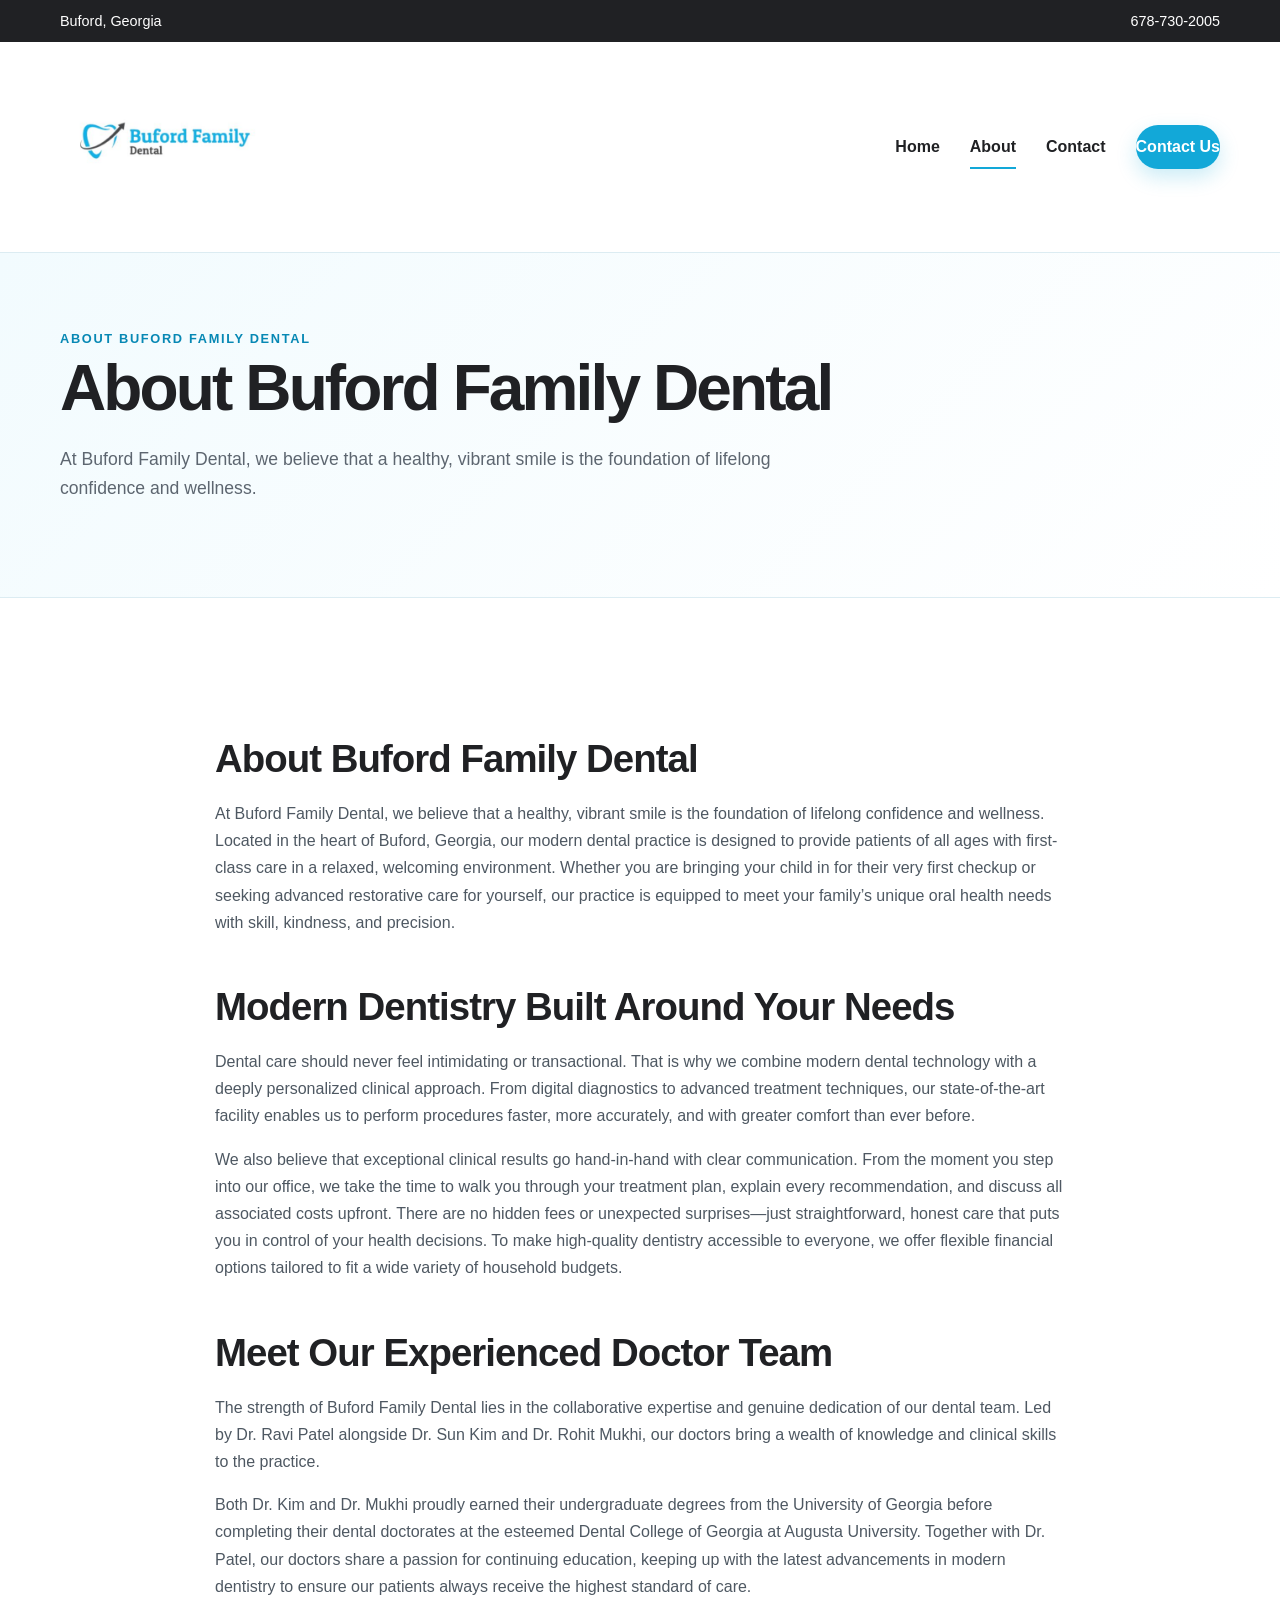
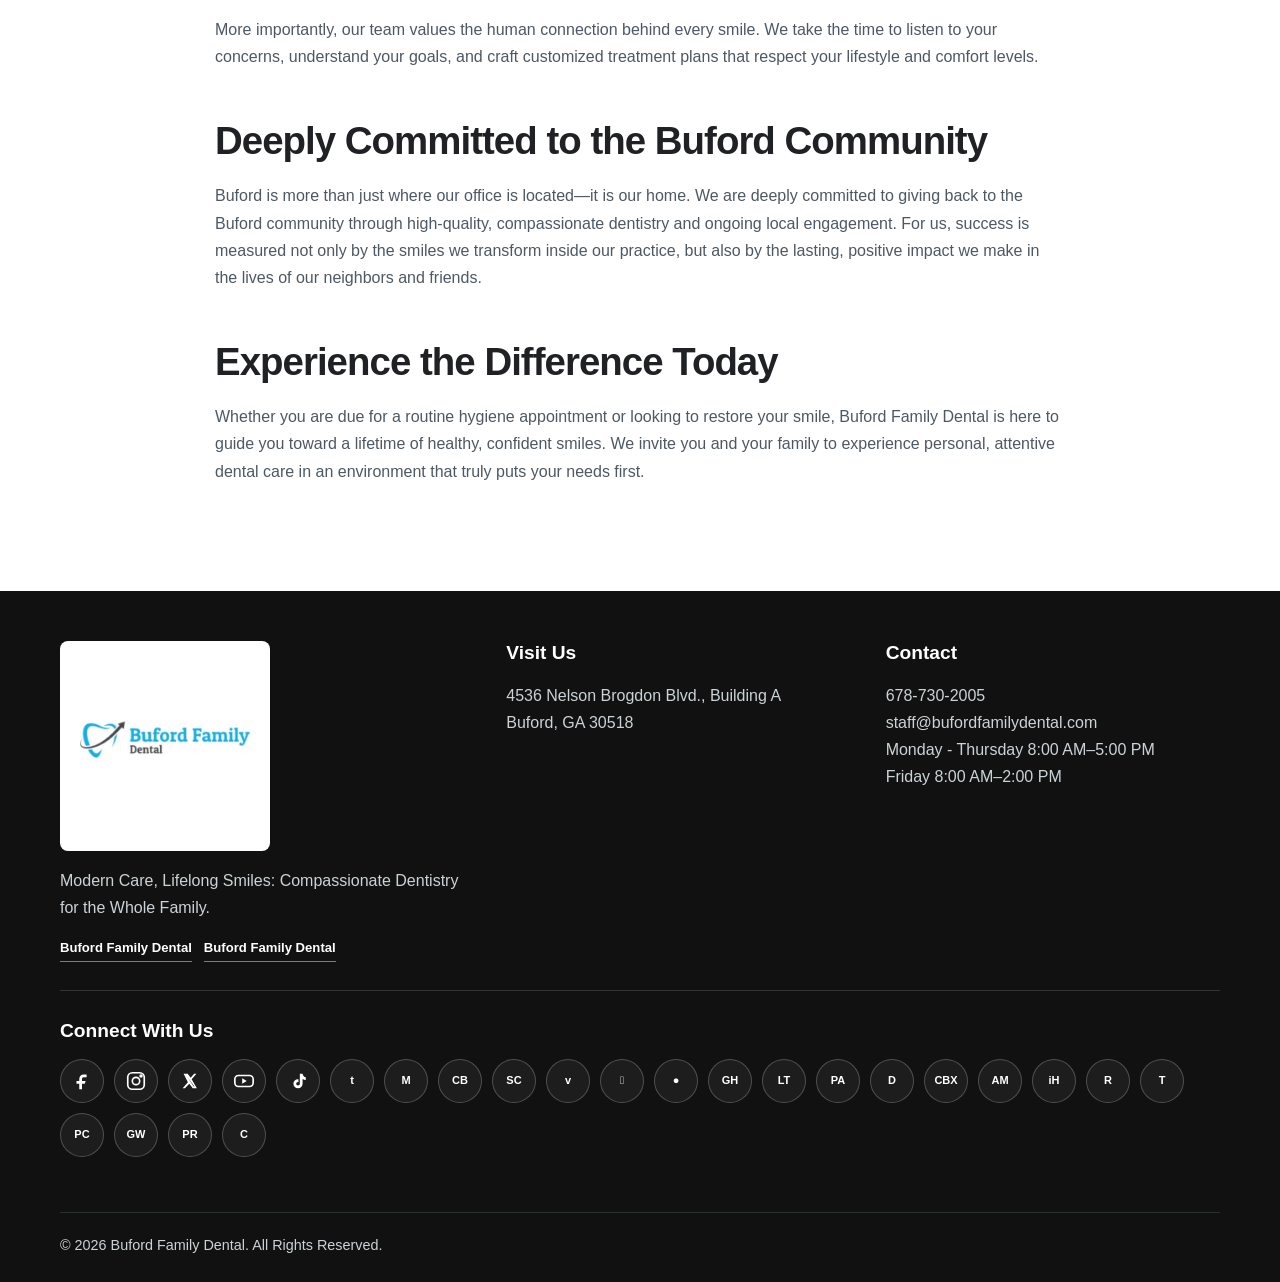
==== commit 44d09953: "Add files via upload" ====
--- a/about.html
+++ b/about.html
@@ -1,52 +1,62 @@
 <!doctype html>
 <html lang="en">
 <head>
-  <meta charset="utf-8">
-  <meta name="viewport" content="width=device-width,initial-scale=1">
-  <title>About — Buford Family Dental</title>
-  <link rel="stylesheet" href="/styles.css">
+<meta charset="utf-8"><meta name="viewport" content="width=device-width,initial-scale=1">
+<title>About Buford Family Dental | Modern Dentistry</title>
+<meta name="description" content="Learn about Buford Family Dental, our experienced doctor team, modern approach, and commitment to the Buford community.">
+<link rel="stylesheet" href="styles.css">
 </head>
 <body>
-  <header class="site-header">
-    <div class="container header-inner">
-      <a href="/index.html" class="logo-link">
-        <img src="/Buford%20Family%20Dental.jpg" alt="Buford Family Dental" class="logo">
-      </a>
-      <nav class="main-nav">
-        <a href="/index.html">Home</a>
-        <a href="/about.html" class="active">About</a>
-        <a href="/contact.html">Contact</a>
-      </nav>
-    </div>
-  </header>
-
-  <main class="container content">
-    <article>
-      <h1>About Buford Family Dental</h1>
-
-      <p>At Buford Family Dental, we believe that a healthy, vibrant smile is the foundation of lifelong confidence and wellness. Located in the heart of Buford, Georgia, our modern dental practice is designed to provide patients of all ages with first-class care in a relaxed, welcoming environment. Whether you are bringing your child in for their very first checkup or seeking advanced restorative care for yourself, our practice is equipped to meet your family’s unique oral health needs with skill, kindness, and precision.</p>
-
-      <h2>Modern Dentistry Built Around Your Needs</h2>
-      <p>Dental care should never feel intimidating or transactional. That is why we combine modern dental technology with a deeply personalized clinical approach. From digital diagnostics to advanced treatment techniques, our state-of-the-art facility enables us to perform procedures faster, more accurately, and with greater comfort than ever before.
-      We also believe that exceptional clinical results go hand-in-hand with clear communication. From the moment you step into our office, we take the time to walk you through your treatment plan, explain every recommendation, and discuss all associated costs upfront. There are no hidden fees or unexpected surprises—just straightforward, honest care that puts you in control of your health decisions. To make high-quality dentistry accessible to everyone, we offer flexible financial options tailored to fit a wide variety of household budgets.</p>
-
-      <h2>Meet Our Experienced Doctor Team</h2>
-      <p>The strength of Buford Family Dental lies in the collaborative expertise and genuine dedication of our dental team. Led by Dr. Ravi Patel alongside Dr. Sun Kim and Dr. Rohit Mukhi, our doctors bring a wealth of knowledge and clinical skills to the practice.
-      Both Dr. Kim and Dr. Mukhi proudly earned their undergraduate degrees from the University of Georgia before completing their dental doctorates at the esteemed Dental College of Georgia at Augusta University. Together with Dr. Patel, our doctors share a passion for continuing education, keeping up with the latest advancements in modern dentistry to ensure our patients always receive the highest standard of care.
-      More importantly, our team values the human connection behind every smile. We take the time to listen to your concerns, understand your goals, and craft customized treatment plans that respect your lifestyle and comfort levels.</p>
-
-      <h2>Deeply Committed to the Buford Community</h2>
-      <p>Buford is more than just where our office is located—it is our home. We are deeply committed to giving back to the Buford community through high-quality, compassionate dentistry and ongoing local engagement. For us, success is measured not only by the smiles we transform inside our practice, but also by the lasting, positive impact we make in the lives of our neighbors and friends.</p>
-
-      <h2>Experience the Difference Today</h2>
-      <p>Whether you are due for a routine hygiene appointment or looking to restore your smile, Buford Family Dental is here to guide you toward a lifetime of healthy, confident smiles. We invite you and your family to experience personal, attentive dental care in an environment that truly puts your needs first.</p>
-    </article>
-  </main>
-
-  <footer class="site-footer">
-    <div class="container">
-      <p>&copy; 2026 Buford Family Dental</p>
-    </div>
-  </footer>
-</body>
-</html>
+<div class="topbar"><div class="container topbar-inner"><span>Buford, Georgia</span><a href="tel:6787302005">678-730-2005</a></div></div>
+<header class="header"><div class="container nav"><a class="logo" href="index.html"><img src="assets/Buford Family Dental.jpg" alt="Buford Family Dental"></a><nav class="nav-links"><a href="index.html">Home</a><a class="active" href="about.html">About</a><a href="contact.html">Contact</a><a class="btn btn-primary" href="contact.html">Contact Us</a></nav></div></header>
+<main>
+<section class="page-hero"><div class="container"><div class="eyebrow">About Buford Family Dental</div><h1>About Buford Family Dental</h1><p>At Buford Family Dental, we believe that a healthy, vibrant smile is the foundation of lifelong confidence and wellness.</p></div></section>
+<section class="section"><div class="container content"><h2>About Buford Family Dental</h2><p>At Buford Family Dental, we believe that a healthy, vibrant smile is the foundation of lifelong confidence and wellness. Located in the heart of Buford, Georgia, our modern dental practice is designed to provide patients of all ages with first-class care in a relaxed, welcoming environment. Whether you are bringing your child in for their very first checkup or seeking advanced restorative care for yourself, our practice is equipped to meet your family’s unique oral health needs with skill, kindness, and precision.</p>
+<h2>Modern Dentistry Built Around Your Needs</h2><p>Dental care should never feel intimidating or transactional. That is why we combine modern dental technology with a deeply personalized clinical approach. From digital diagnostics to advanced treatment techniques, our state-of-the-art facility enables us to perform procedures faster, more accurately, and with greater comfort than ever before.</p><p>We also believe that exceptional clinical results go hand-in-hand with clear communication. From the moment you step into our office, we take the time to walk you through your treatment plan, explain every recommendation, and discuss all associated costs upfront. There are no hidden fees or unexpected surprises—just straightforward, honest care that puts you in control of your health decisions. To make high-quality dentistry accessible to everyone, we offer flexible financial options tailored to fit a wide variety of household budgets.</p>
+<h2>Meet Our Experienced Doctor Team</h2><p>The strength of Buford Family Dental lies in the collaborative expertise and genuine dedication of our dental team. Led by Dr. Ravi Patel alongside Dr. Sun Kim and Dr. Rohit Mukhi, our doctors bring a wealth of knowledge and clinical skills to the practice.</p><p>Both Dr. Kim and Dr. Mukhi proudly earned their undergraduate degrees from the University of Georgia before completing their dental doctorates at the esteemed Dental College of Georgia at Augusta University. Together with Dr. Patel, our doctors share a passion for continuing education, keeping up with the latest advancements in modern dentistry to ensure our patients always receive the highest standard of care.</p><p>More importantly, our team values the human connection behind every smile. We take the time to listen to your concerns, understand your goals, and craft customized treatment plans that respect your lifestyle and comfort levels.</p>
+<h2>Deeply Committed to the Buford Community</h2><p>Buford is more than just where our office is located—it is our home. We are deeply committed to giving back to the Buford community through high-quality, compassionate dentistry and ongoing local engagement. For us, success is measured not only by the smiles we transform inside our practice, but also by the lasting, positive impact we make in the lives of our neighbors and friends.</p>
+<h2>Experience the Difference Today</h2><p>Whether you are due for a routine hygiene appointment or looking to restore your smile, Buford Family Dental is here to guide you toward a lifetime of healthy, confident smiles. We invite you and your family to experience personal, attentive dental care in an environment that truly puts your needs first.</p></div></section>
+</main>
+<footer class="footer">
+<div class="container footer-grid">
+  <div class="footer-brand">
+    <a href="https://github.com/bufordfamilydental" target="_blank" rel="noopener" aria-label="Buford Family Dental on GitHub"><img src="assets/Buford Family Dental.jpg" alt="Buford Family Dental" class="footer-logo"></a>
+    <p>Modern Care, Lifelong Smiles: Compassionate Dentistry for the Whole Family.</p>
+    <div class="brand-links"><a href="https://github.com/bufordfamilydental" target="_blank" rel="noopener">Buford Family Dental</a><a href="https://linktr.ee/bufordfamilydental" target="_blank" rel="noopener">Buford Family Dental</a></div>
+  </div>
+  <div><h3>Visit Us</h3><p>4536 Nelson Brogdon Blvd., Building A<br>Buford, GA 30518</p></div>
+  <div><h3>Contact</h3><p><a href="tel:6787302005">678-730-2005</a><br><a href="mailto:staff@bufordfamilydental.com">staff@bufordfamilydental.com</a><br>Monday - Thursday 8:00 AM–5:00 PM<br>Friday 8:00 AM–2:00 PM</p></div>
+</div>
+<div class="container social-area">
+  <h3>Connect With Us</h3>
+  <div class="social-links">
+    <a href="https://www.facebook.com/BufordFamilyDental" target="_blank" rel="noopener" aria-label="Facebook" title="Facebook"><svg width="22" height="22" viewBox="0 0 24 24" aria-hidden="true"><path d="M14 8h3V5h-3c-3 0-5 2-5 5v2H6v3h3v6h3v-6h3l1-3h-4v-2c0-1 .4-2 2-2Z"/></svg></a>
+    <a href="https://www.instagram.com/bufordfamilydental/" target="_blank" rel="noopener" aria-label="Instagram" title="Instagram"><svg width="22" height="22" viewBox="0 0 24 24" aria-hidden="true"><rect x="3" y="3" width="18" height="18" rx="5"/><circle cx="12" cy="12" r="4"/><circle cx="17.5" cy="6.5" r="1"/></svg></a>
+    <a href="https://x.com/bufordfamilydds" target="_blank" rel="noopener" aria-label="X" title="X"><svg width="22" height="22" viewBox="0 0 24 24" aria-hidden="true"><path d="M5 4h4.5l3.2 4.5L16.5 4H19l-5.2 6.1L19.5 20H15l-3.8-5.1L6.5 20H4l5.7-6.7L5 4Zm3.1 2 7.9 12h.8L8 6h.1Z"/></svg></a>
+    <a href="https://www.youtube.com/@bufordfamilydental867" target="_blank" rel="noopener" aria-label="YouTube" title="YouTube"><svg width="22" height="22" viewBox="0 0 24 24" aria-hidden="true"><rect x="2" y="6" width="20" height="12" rx="4"/><path d="m10 9 5 3-5 3V9Z"/></svg></a>
+    <a href="https://www.tiktok.com/@buford.family.dental?_t=8iYwfQRMQAj&_r=1" target="_blank" rel="noopener" aria-label="TikTok" title="TikTok"><svg width="22" height="22" viewBox="0 0 24 24" aria-hidden="true"><path d="M14 4h3c.3 2 1.5 3.5 3.5 4v3c-1.3-.1-2.5-.5-3.5-1.2V15a5 5 0 1 1-5-5h.5v3H12a2 2 0 1 0 2 2V4Z"/></svg></a>
+    <a href="https://bufordfamilydental.tumblr.com/" target="_blank" rel="noopener" aria-label="Tumblr" title="Tumblr"><span>t</span></a>
+    <a href="https://medium.com/@buforddental11/about" target="_blank" rel="noopener" aria-label="Medium" title="Medium"><span>M</span></a>
+    <a href="https://www.crunchbase.com/organization/buford-family-dental-3fd0" target="_blank" rel="noopener" aria-label="Crunchbase" title="Crunchbase"><span>CB</span></a>
+    <a href="https://soundcloud.com/buford-family-dental" target="_blank" rel="noopener" aria-label="SoundCloud" title="SoundCloud"><span>SC</span></a>
+    <a href="https://vimeo.com/bufordfamilydental" target="_blank" rel="noopener" aria-label="Vimeo" title="Vimeo"><span>v</span></a>
+    <a href="https://podcasts.apple.com/us/podcast/id6796628203" target="_blank" rel="noopener" aria-label="Apple Podcasts" title="Apple Podcasts"><span></span></a>
+    <a href="https://open.spotify.com/show/033YVxmJT6SShnfQ3O5tA9" target="_blank" rel="noopener" aria-label="Spotify" title="Spotify"><span>●</span></a>
+    <a href="https://github.com/bufordfamilydental" target="_blank" rel="noopener" aria-label="GitHub" title="GitHub"><span>GH</span></a>
+    <a href="https://linktr.ee/bufordfamilydental" target="_blank" rel="noopener" aria-label="Linktree" title="Linktree"><span>LT</span></a>
+    <a href="https://podcastaddict.com/podcast/buford-family-dental/7123782" target="_blank" rel="noopener" aria-label="Podcast Addict" title="Podcast Addict"><span>PA</span></a>
+    <a href="https://www.deezer.com/show/1003446042" target="_blank" rel="noopener" aria-label="Deezer" title="Deezer"><span>D</span></a>
+    <a href="https://castbox.fm/channel/id7341001" target="_blank" rel="noopener" aria-label="Castbox" title="Castbox"><span>CBX</span></a>
+    <a href="https://music.amazon.com/podcasts/ca9a9056-f583-49a9-871e-95a86dad98af" target="_blank" rel="noopener" aria-label="Amazon Music" title="Amazon Music"><span>AM</span></a>
+    <a href="https://iheart.com/podcast/339982386" target="_blank" rel="noopener" aria-label="iHeart" title="iHeart"><span>iH</span></a>
+    <a href="https://rephonic.com/podcasts/buford-family-dental" target="_blank" rel="noopener" aria-label="Rephonic" title="Rephonic"><span>R</span></a>
+    <a href="https://tunein.com/radio/p4786897/" target="_blank" rel="noopener" aria-label="TuneIn" title="TuneIn"><span>T</span></a>
+    <a href="https://pocketcasts.com/podcast/buford-family-dental/5ace9ea0-73df-013f-aeb1-0e76ff9c8f21" target="_blank" rel="noopener" aria-label="Pocket Casts" title="Pocket Casts"><span>PC</span></a>
+    <a href="https://www.gweb.com/author/bufordfamilydental/" target="_blank" rel="noopener" aria-label="GWeb" title="GWeb"><span>GW</span></a>
+    <a href="https://www.prlog.org/13162543-buford-family-dental-focuses-on-patient-education-ahead-of-implant-procedures.html" target="_blank" rel="noopener" aria-label="PRLog" title="PRLog"><span>PR</span></a>
+    <a href="https://carrd.com/" target="_blank" rel="noopener" aria-label="Carrd" title="Carrd"><span>C</span></a>
+  </div>
+</div>
+<div class="container footer-bottom">© 2026 Buford Family Dental. All Rights Reserved.</div>
+</footer>
+</body></html>
--- a/styles.css
+++ b/styles.css
@@ -1,136 +1,92 @@
 :root{
-  --bg: #ffffff;
-  --text: #22313a;
-  --brand-dark: #264C63; /* primary dark */
-  --brand-teal: #42959F; /* secondary */
-  --brand-accent: #3FC1F0; /* bright accent */
-  --muted: #6b7f86;
-  --container-width: 1100px;
-  --radius: 8px;
-  --gap: 1.25rem;
-  --shadow: 0 6px 18px rgba(38,76,99,0.08);
-  --accent-contrast: #fff;
-  font-family: Inter, system-ui, -apple-system, "Segoe UI", Roboto, "Helvetica Neue", Arial;
+  --primary:#12a8d8;
+  --primary-dark:#0788b4;
+  --ink:#202124;
+  --muted:#5d6670;
+  --soft:#f2fbfe;
+  --line:#dcecf2;
+  --white:#fff;
+  --shadow:0 18px 45px rgba(25,64,79,.10);
+  --radius:20px;
 }
+*{box-sizing:border-box}
+html{scroll-behavior:smooth}
+body{margin:0;font-family:Inter,Arial,Helvetica,sans-serif;color:var(--ink);background:#fff;line-height:1.7}
+a{color:inherit;text-decoration:none}
+.container{width:min(1160px,92%);margin:auto}
+.topbar{background:var(--ink);color:#fff;font-size:.9rem}
+.topbar-inner{min-height:42px;display:flex;align-items:center;justify-content:space-between;gap:20px}
+.topbar a{color:#fff}
+.header{position:sticky;top:0;z-index:20;background:rgba(255,255,255,.96);backdrop-filter:blur(12px);border-bottom:1px solid var(--line)}
+.nav{min-height:88px;display:flex;align-items:center;justify-content:space-between;gap:30px}
+.logo{display:flex;align-items:center;max-width:260px}
+.logo img{width:210px;height:auto;display:block}
+.nav-links{display:flex;align-items:center;gap:30px;font-weight:700}
+.nav-links a{position:relative;padding:8px 0}
+.nav-links a:after{content:"";position:absolute;left:0;bottom:0;width:0;height:2px;background:var(--primary);transition:.25s}
+.nav-links a:hover:after,.nav-links a.active:after{width:100%}
+.btn{display:inline-flex;align-items:center;justify-content:center;border:0;border-radius:999px;padding:13px 23px;font-weight:800;cursor:pointer;transition:.2s;gap:8px}
+.btn-primary{background:var(--primary);color:#fff;box-shadow:0 8px 20px rgba(18,168,216,.22)}
+.btn-primary:hover{background:var(--primary-dark);transform:translateY(-1px)}
+.btn-outline{border:1px solid var(--primary);color:var(--primary);background:#fff}
+.btn-outline:hover{background:var(--soft)}
+.hero{padding:100px 0 90px;background:linear-gradient(135deg,#fff 0%,var(--soft) 100%);overflow:hidden}
+.hero-grid{display:grid;grid-template-columns:1.1fr .9fr;gap:65px;align-items:center}
+.eyebrow{text-transform:uppercase;letter-spacing:.13em;color:var(--primary-dark);font-weight:900;font-size:.8rem}
+h1,h2,h3{line-height:1.2;margin:0 0 18px}
+h1{font-size:clamp(2.6rem,5vw,4.7rem);letter-spacing:-.045em}
+h2{font-size:clamp(2rem,3vw,3rem);letter-spacing:-.025em}
+h3{font-size:1.2rem}
+.hero p{font-size:1.15rem;color:var(--muted);max-width:680px}
+.hero-actions{display:flex;gap:14px;flex-wrap:wrap;margin-top:28px}
+.hero-card{background:#fff;border:1px solid var(--line);border-radius:30px;padding:34px;box-shadow:var(--shadow);position:relative}
+.hero-card:before{content:"";position:absolute;width:170px;height:170px;border-radius:50%;background:rgba(18,168,216,.10);right:-55px;top:-55px}
+.logo-large{width:100%;max-width:330px;display:block;margin:0 auto 15px}
+.section{padding:90px 0}
+.section-soft{background:var(--soft)}
+.section-head{max-width:760px;margin-bottom:42px}
+.section-head p{color:var(--muted);font-size:1.05rem}
+.about-intro{display:grid;grid-template-columns:.8fr 1.2fr;gap:55px;align-items:start}
+.quote-card{background:var(--ink);color:#fff;padding:35px;border-radius:var(--radius);position:sticky;top:120px}
+.quote-card .mark{color:var(--primary);font-size:4rem;line-height:.8;font-weight:900}
+.quote-card p{font-size:1.3rem;line-height:1.5;margin:18px 0 0}
+.cards{display:grid;grid-template-columns:repeat(3,1fr);gap:22px}
+.card{padding:30px;background:#fff;border:1px solid var(--line);border-radius:var(--radius);box-shadow:0 10px 30px rgba(25,64,79,.05)}
+.card-icon{width:46px;height:46px;border-radius:14px;background:var(--soft);color:var(--primary-dark);display:grid;place-items:center;font-weight:900;margin-bottom:20px}
+.card p,.service p,.benefit p{color:var(--muted);margin:0}
+.service-grid{display:grid;grid-template-columns:repeat(2,1fr);gap:18px}
+.service{padding:24px;border:1px solid var(--line);border-radius:16px;background:#fff}
+.service strong{display:block;font-size:1.05rem;margin-bottom:8px}
+.benefit-grid{display:grid;grid-template-columns:repeat(4,1fr);gap:18px}
+.benefit{padding:24px;border-top:3px solid var(--primary);background:#fff;border-radius:0 0 16px 16px;box-shadow:0 8px 25px rgba(25,64,79,.05)}
+.split{display:grid;grid-template-columns:1fr 1fr;gap:60px;align-items:center}
+.check-list{padding:0;margin:25px 0 0;list-style:none}.check-list li{margin:13px 0;padding-left:28px;position:relative}.check-list li:before{content:"✓";position:absolute;left:0;color:var(--primary);font-weight:900}
+.page-hero{padding:75px 0;background:linear-gradient(135deg,var(--soft),#fff);border-bottom:1px solid var(--line)}
+.page-hero p{max-width:760px;color:var(--muted);font-size:1.1rem}
+.content{max-width:850px}.content p{color:#4e5862}.content h2{margin-top:48px}.content h3{margin-top:35px}
+.contact-grid{display:grid;grid-template-columns:.8fr 1.2fr;gap:35px}
+.contact-card{padding:32px;background:#fff;border:1px solid var(--line);border-radius:var(--radius);box-shadow:var(--shadow)}
+.contact-item{padding:18px 0;border-bottom:1px solid var(--line)}.contact-item:last-child{border-bottom:0}.contact-item strong{display:block;color:var(--primary-dark);margin-bottom:3px}
+.map{min-height:460px;border:0;width:100%;border-radius:var(--radius);box-shadow:var(--shadow)}
+.cta{padding:65px 0;background:var(--ink);color:#fff}.cta p{color:#d6dde1;max-width:700px}.cta-row{display:flex;justify-content:space-between;gap:25px;align-items:center}
+.footer{background:#111;color:#cbd3d7;padding:50px 0 25px}.footer-grid{display:grid;grid-template-columns:1.2fr 1fr 1fr;gap:45px}.footer h3{color:#fff}.footer a:hover{color:#fff}.footer-bottom{border-top:1px solid #2a2f32;margin-top:35px;padding-top:20px;font-size:.9rem}
+@media(max-width:900px){.hero-grid,.about-intro,.split,.contact-grid{grid-template-columns:1fr}.cards{grid-template-columns:repeat(2,1fr)}.benefit-grid{grid-template-columns:repeat(2,1fr)}.quote-card{position:static}.nav-links{gap:15px}.nav .btn{display:none}}
+@media(max-width:650px){.topbar-inner{justify-content:center}.topbar-inner span:first-child{display:none}.nav{min-height:74px}.logo img{width:175px}.nav-links{font-size:.88rem;gap:12px}.nav-links a:nth-child(3){display:none}.hero{padding:65px 0}.section{padding:65px 0}.cards,.benefit-grid,.service-grid{grid-template-columns:1fr}.hero-actions,.cta-row{flex-direction:column;align-items:flex-start}.footer-grid{grid-template-columns:1fr}.page-hero{padding:55px 0}}
 
-*{box-sizing:border-box}
-html,body{height:100%}
-body{
-  margin:0;
-  background:var(--bg);
-  color:var(--text);
-  line-height:1.55;
-  -webkit-font-smoothing:antialiased;
-  -moz-osx-font-smoothing:grayscale;
-}
 
-/* layout */
-.container{
-  max-width:var(--container-width);
-  margin:0 auto;
-  padding:0 1rem;
-}
-
-/* header */
-.site-header{
-  background:linear-gradient(90deg, rgba(38,76,99,0.96) 0%, rgba(66,149,159,0.96) 100%);
-  color:var(--accent-contrast);
-  position:sticky;
-  top:0;
-  z-index:50;
-}
-.header-inner{
-  display:flex;
-  align-items:center;
-  justify-content:space-between;
-  padding:0.9rem 0;
-}
-.logo{height:54px; width:auto; border-radius:6px; object-fit:contain}
-.main-nav a{
-  color:var(--accent-contrast);
-  text-decoration:none;
-  margin-left:1.1rem;
-  font-weight:600;
-  opacity:0.98;
-}
-.main-nav a.active,
-.main-nav a:hover{ text-decoration:underline; opacity:1 }
-
-/* hero & content */
-.hero{
-  padding:3.25rem 0 2rem;
-  background:linear-gradient(180deg, rgba(63,193,240,0.06), rgba(66,149,159,0.02));
-}
-.hero .tagline{font-size:1.2rem; max-width:58rem; margin-top:0.5rem; color:var(--brand-dark)}
-
-.content{padding:1.75rem 0}
-
-/* sections */
-h1{font-size:1.75rem; margin:0 0 0.5rem; color:var(--brand-dark)}
-h2{font-size:1.25rem; margin:1.2rem 0 0.5rem; color:var(--brand-dark)}
-h3{margin:0 0 0.5rem; color:var(--brand-dark)}
-
-.section{margin:1.5rem 0}
-ul{margin:0.6rem 0 0 1.25rem}
-li p{margin:0.3rem 0 0 0; color:var(--muted)}
-
-/* grids */
-.contact-grid{
-  display:grid;
-  grid-template-columns:repeat(3,1fr);
-  gap:var(--gap);
-  margin-top:1rem;
-}
-.contact-card{
-  background:#fff;
-  padding:1.15rem;
-  border-radius:var(--radius);
-  box-shadow:var(--shadow);
-  border:1px solid rgba(38,76,99,0.06);
-}
-.contact-card h2{margin-top:0}
-
-/* forms */
-.contact-form label{display:block; margin-bottom:0.6rem; font-size:0.95rem}
-.contact-form input,
-.contact-form textarea{
-  width:100%;
-  padding:0.55rem;
-  border:1px solid rgba(34,49,58,0.12);
-  border-radius:6px;
-  font-size:0.95rem;
-}
-.btn-primary{
-  display:inline-block;
-  background:var(--brand-teal);
-  color:var(--accent-contrast);
-  border:none;
-  padding:0.6rem 1rem;
-  border-radius:6px;
-  cursor:pointer;
-  font-weight:700;
-  margin-top:0.5rem;
-}
-.btn-primary:hover{filter:brightness(0.98)}
-
-/* footer */
-.site-footer{
-  border-top:1px solid rgba(34,49,58,0.06);
-  padding:1rem 0;
-  margin-top:2rem;
-  background:#fafafa;
-}
-.site-footer p{margin:0; color:var(--muted)}
-
-/* responsive */
-@media (max-width:960px){
-  .contact-grid{grid-template-columns:1fr; }
-  .header-inner{padding:0.65rem 0}
-  .logo{height:46px}
-  h1{font-size:1.4rem}
-  .hero{padding:2rem 0}
-}
-
-@media (prefers-reduced-motion:reduce){
-  *{transition:none!important}
-}
+/* Social footer */
+.footer-brand .footer-logo{width:210px;background:#fff;border-radius:8px;display:block;margin-bottom:16px}
+.brand-links{display:flex;gap:12px;flex-wrap:wrap;margin-top:14px}
+.brand-links a{font-size:.82rem;font-weight:700;color:#fff;text-decoration:none;border-bottom:1px solid rgba(255,255,255,.45);padding-bottom:2px}
+.brand-links a:hover{border-color:#fff}
+.social-area{padding:28px 0 20px;border-top:1px solid rgba(255,255,255,.15);margin-top:28px}
+.social-area h3{margin:0 0 16px}
+.social-links{display:flex;flex-wrap:wrap;gap:10px}
+.social-links a{width:44px;height:44px;min-width:44px;min-height:44px;border:1px solid rgba(255,255,255,.22);border-radius:50%;display:inline-flex!important;align-items:center;justify-content:center;color:#fff;text-decoration:none;font-weight:800;font-size:12px;line-height:1;transition:.2s ease;background:rgba(255,255,255,.05);overflow:hidden;box-sizing:border-box}
+.social-links a:hover{transform:translateY(-2px);background:rgba(255,255,255,.14);border-color:rgba(255,255,255,.5)}
+.social-links svg{display:block!important;width:22px!important;height:22px!important;max-width:22px!important;max-height:22px!important;min-width:22px!important;min-height:22px!important;flex:0 0 22px!important;fill:none;stroke:currentColor;stroke-width:1.8;stroke-linecap:round;stroke-linejoin:round}
+.social-links svg path{fill:currentColor;stroke:none}
+.social-links svg rect,.social-links svg circle{fill:none;stroke:currentColor;stroke-width:1.8}
+.social-links svg.play path{fill:currentColor;stroke:none}
+.social-links span{display:inline-flex!important;width:22px;height:22px;align-items:center;justify-content:center;font-size:11px;line-height:1;font-weight:900}
+@media(max-width:700px){.social-links{gap:8px}.social-links a{width:38px;height:38px}.footer-brand .footer-logo{width:180px}}
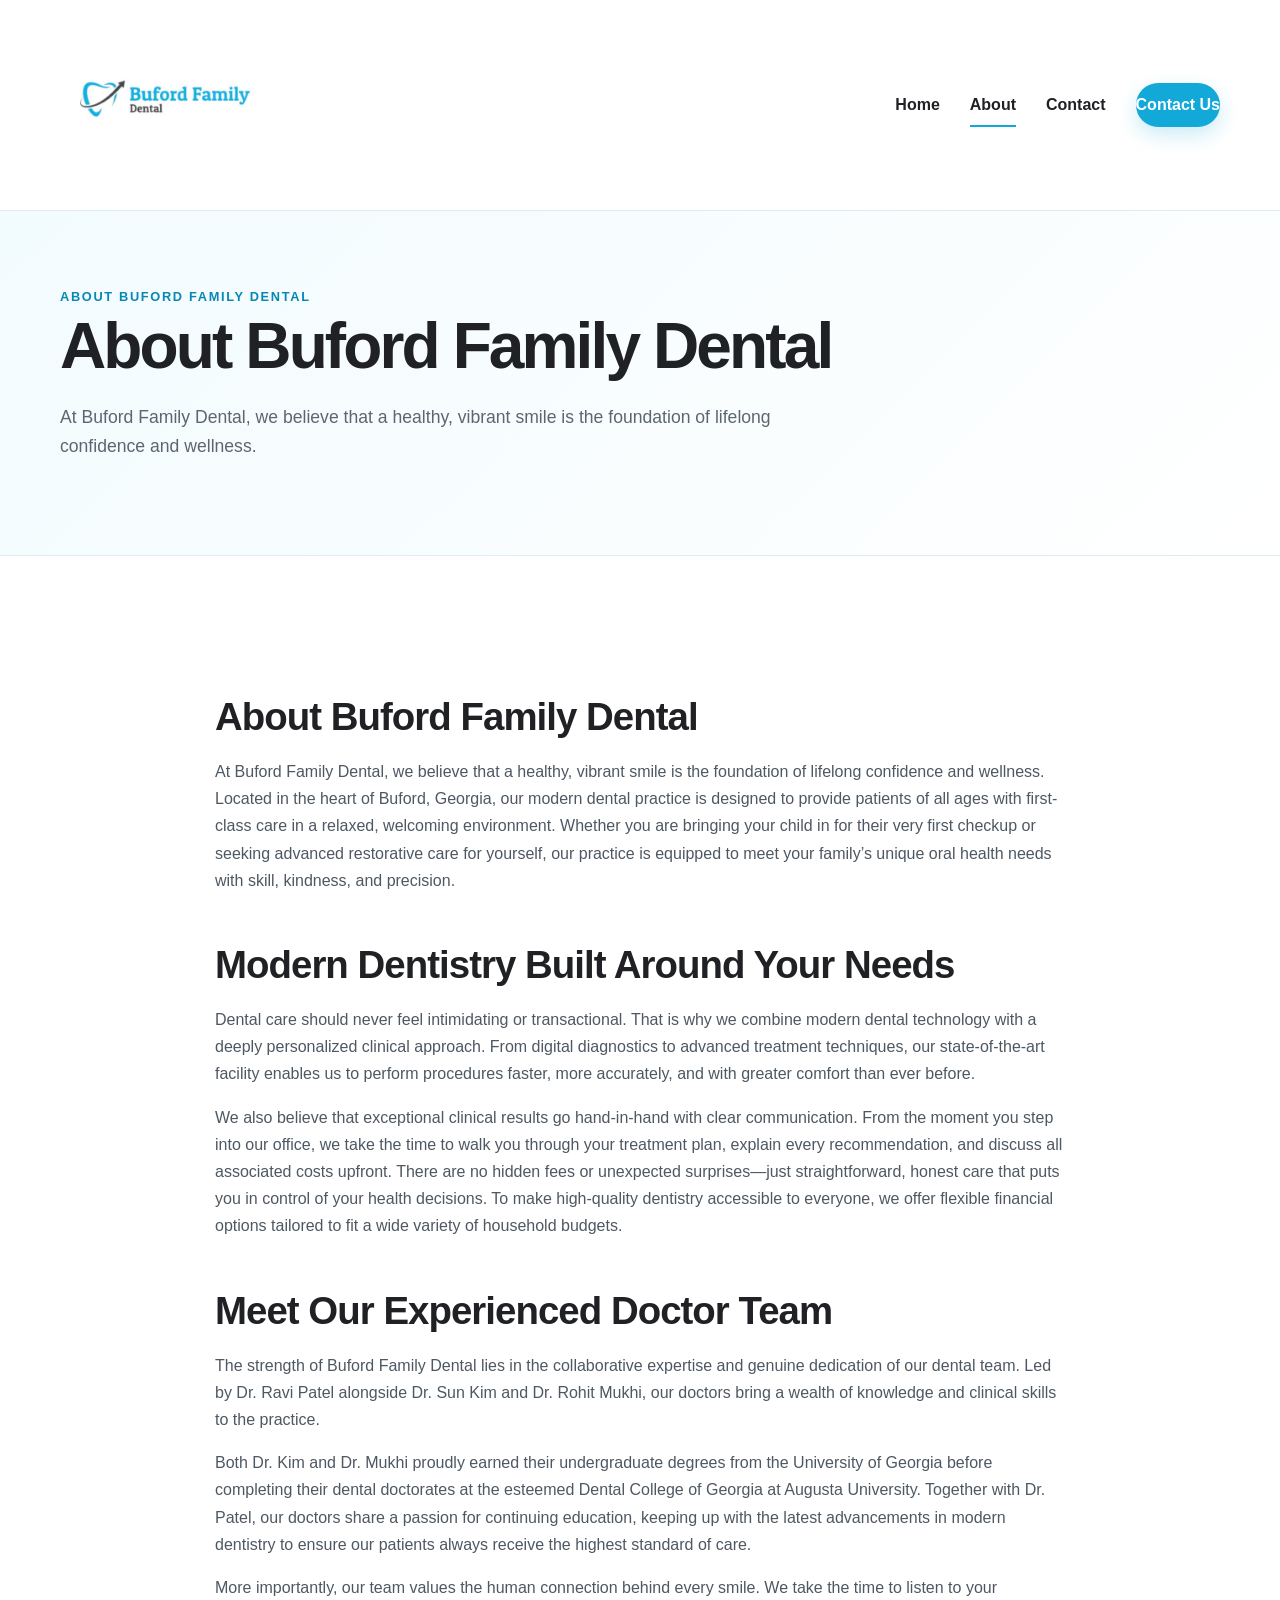
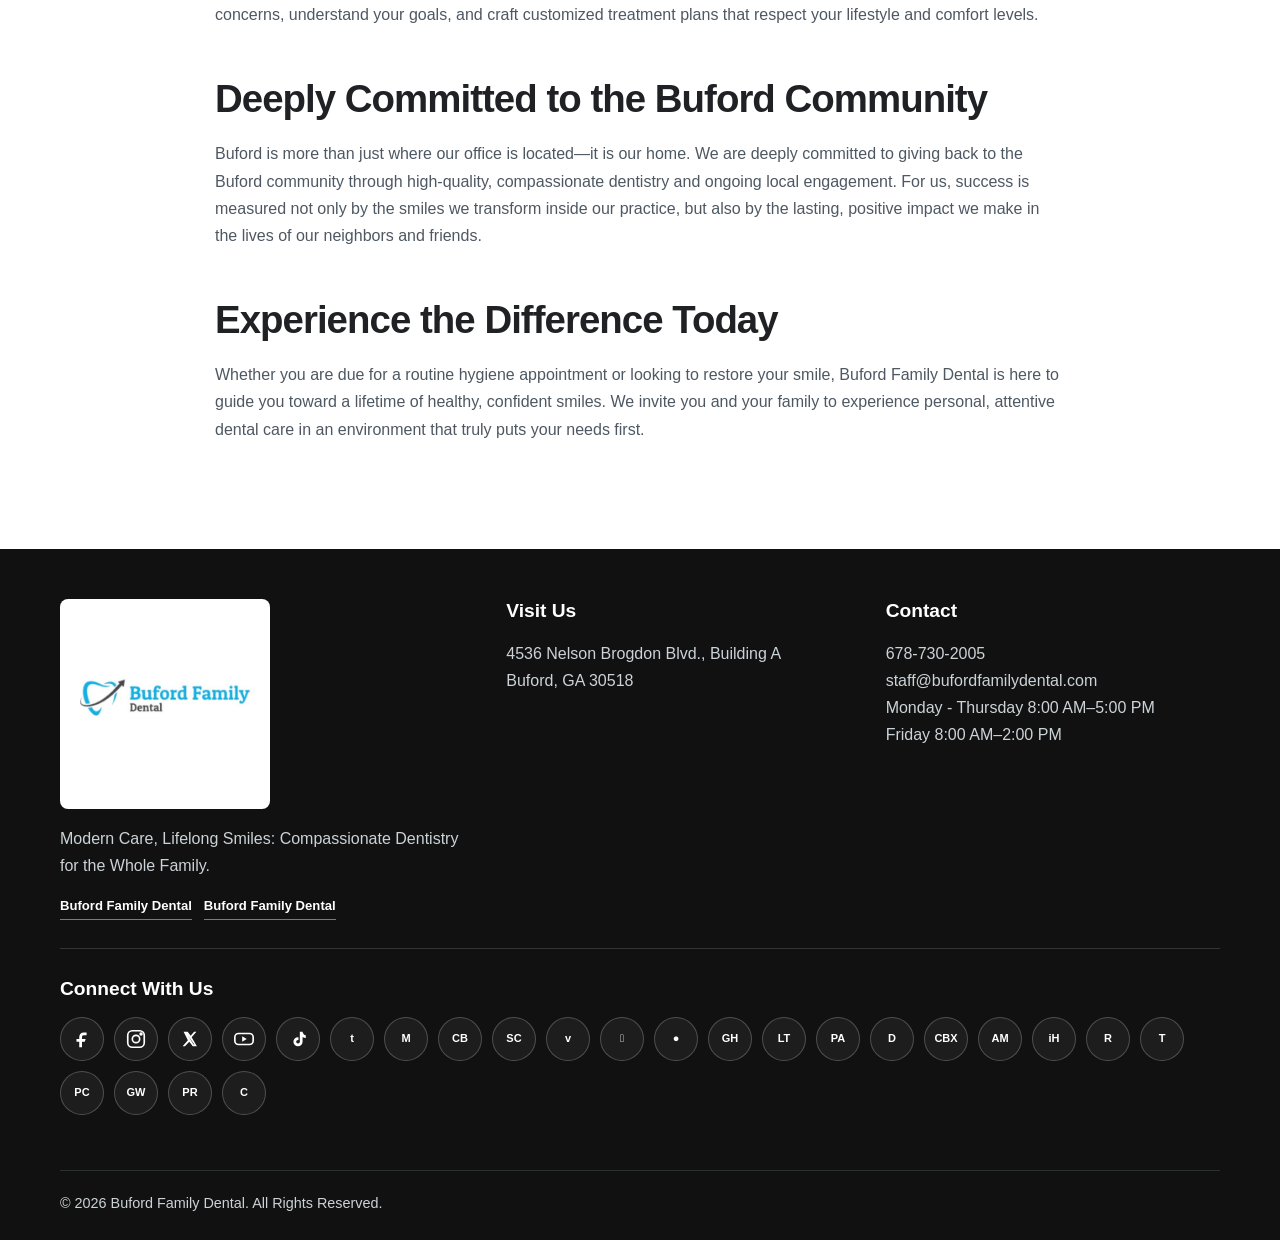
==== commit cf9f5316: "Update about.html" ====
--- a/about.html
+++ b/about.html
@@ -7,7 +7,6 @@
 <link rel="stylesheet" href="styles.css">
 </head>
 <body>
-<div class="topbar"><div class="container topbar-inner"><span>Buford, Georgia</span><a href="tel:6787302005">678-730-2005</a></div></div>
 <header class="header"><div class="container nav"><a class="logo" href="index.html"><img src="assets/Buford Family Dental.jpg" alt="Buford Family Dental"></a><nav class="nav-links"><a href="index.html">Home</a><a class="active" href="about.html">About</a><a href="contact.html">Contact</a><a class="btn btn-primary" href="contact.html">Contact Us</a></nav></div></header>
 <main>
 <section class="page-hero"><div class="container"><div class="eyebrow">About Buford Family Dental</div><h1>About Buford Family Dental</h1><p>At Buford Family Dental, we believe that a healthy, vibrant smile is the foundation of lifelong confidence and wellness.</p></div></section>
